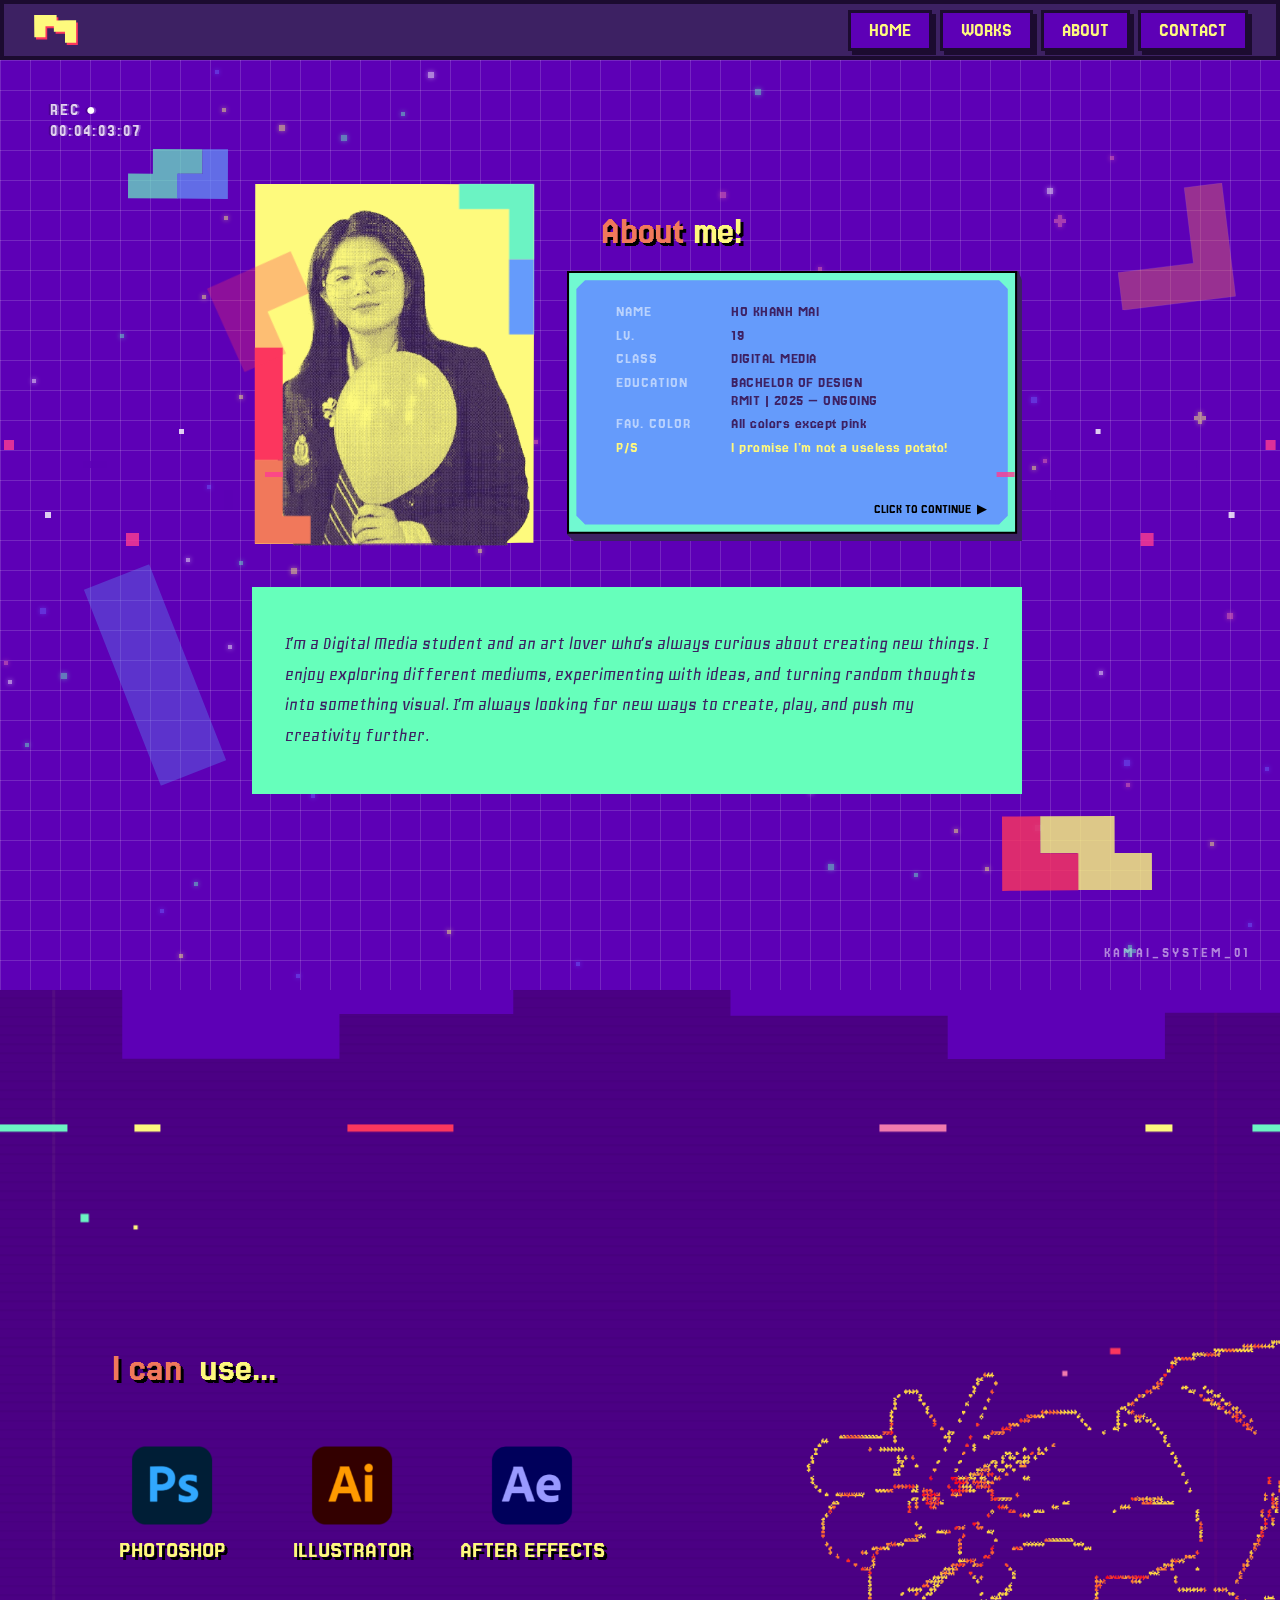
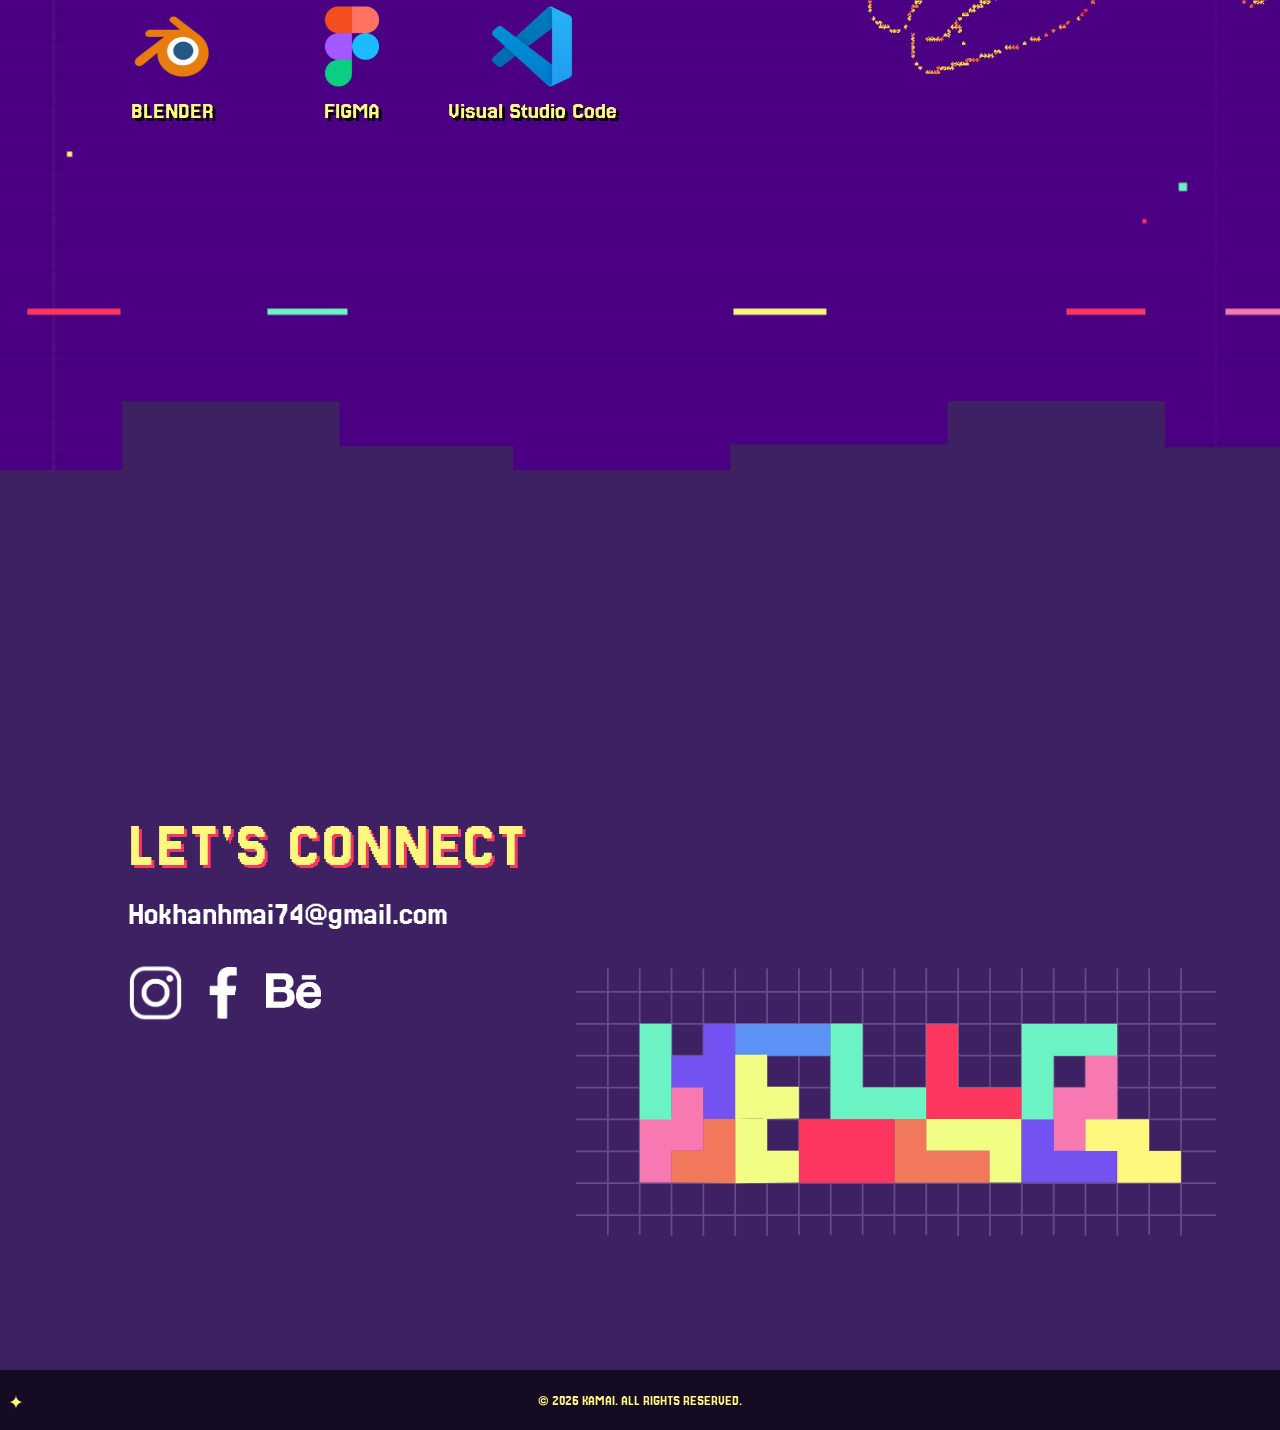
==== web/about.html @ b9c1454b "first commit" ====
<!DOCTYPE html>
<html lang="en">
<head>
    <meta charset="UTF-8">
    <meta name="viewport" content="width=device-width, initial-scale=1.0">
    <title>KAMAI's Porfolio</title>
    <link rel="stylesheet" href="styless.css">
</head>
<body>
<header>
      <link rel="preconnect" href="https://fonts.googleapis.com">
    <link rel="preconnect" href="https://fonts.gstatic.com" crossorigin>
    <link href="https://fonts.googleapis.com/css2?family=Geo:ital@0;1&family=Jersey+25&display=swap" rel="stylesheet">
<div class="">
    <nav class="nav">

        <a class="logo" href="index.html" aria-label="KAMAI home">
            <img src="img/About page/logo/logo.svg" alt="KAMAI">
        </a>

        <input type="checkbox" id="menu">

        <label for="menu" class="hamburger">
            <span></span>
            <span></span>
            <span></span>
        </label>
        <div class="nav-links">
            <a href="index.html" class="nav-item">HOME</a>
            <a href="work.html" class="nav-item">WORKS</a>
            <a href="about.html" class="nav-item">ABOUT</a>
            <a href="#contact" class="nav-item">CONTACT</a>
        </div>

    </nav>
</div>
    </header>
    <section class="section1">

    <!--DECORATION-->
    <div id="deco1"><img src="img/About page/Section 1/deco 1.svg"></div>
    <div id="deco2"><img src="img/About page/Section 1/deco 2.svg"></div>
    <div id="deco3"><img src="img/About page/Section 1/deco 3.svg"></div>
    <div id="deco4"><img src="img/About page/Section 1/deco 4.svg"></div>
    <div id="deco5"><img src="img/About page/Section 1/deco 5.svg"></div>

    <!--EFFECT BG-->
        
        <div class="vhs-bg">
        <div class="bg-grid"></div>
    <!-- random glitch -->
    <div class="vhs-glitch"></div>

    <!-- timestamp -->
    <div class="vhs-timestamp">
        REC <span>●</span>
        <br>
        00:04:03:07
    </div>

    <div class="vhs-label">
        KAMAI_SYSTEM_01
    </div>
    <div class="sparks"></div>
</div>
        <div class="avt-container">
            <div class="avatar-box">
                <img class="avt-bg"  src="img/About page/Section 1/avatar-bg.svg" alt="">
                <img class="avt" src="img/About page/Section 1/Avatar-edited-removebg-preview.png" alt="KAMAI">
                <img class="cr" src="img/About page/Section 1/avatar-cornerright.svg" alt="">
                <img class="cl" src="img/About page/Section 1/avatar-cornerleft.svg" alt="">
                <!-- CHARACTER SELECT -->
                <div class="character-ui">
                    <div class="player-id">PLAYER 01</div>
                    <div class="character-name"> KAMAI</div>
                    <div class="character-status"><span class="status-dot"></span> SELECTED</div>
                    <div class="character-stats">
                        <div class="stat"><span>Introvert</span><div class="bar"><i style="--value: 88%;"></i></div>
                    </div>
                    <div class="stat"><span>Extrovert</span>
                        <div class="bar"><i style="--value: 12%;"></i></div>
                    </div>
                </div>

            </div>

        </div>
        <!-- STATE 1 -->
            <img class="inventory inventory-1" src="img/About page/Section 1/inventory 1.svg" alt="">
            <div class="player-state">
                <div class="player-row">
                    <span>NAME</span><strong>HO KHANH MAI</strong>
                </div>
                <div class="player-row">
                    <span>LV.</span><strong>19</strong>
                </div>
                <div class="player-row">
                    <span>CLASS</span><strong>DIGITAL MEDIA</strong>
                </div>
                <div class="player-row education">
                    <span>EDUCATION</span><strong>BACHELOR OF DESIGN<br>RMIT | 2025 — ONGOING</strong>
                </div>

                <div class="player-row">
                    <span class="color">FAV. COLOR</span><strong class="color">All colors except pink</strong>
                </div>
                <div class="player-row">
                    <span class="ps">P/S</span><strong class="ps">I promise I’m not a useless potato!</strong>
                </div>
            </div>
            <div class="about-me"><span class="about">About&nbsp;</span><span class="me">me!</span></div>
            <div class="click"><span>CLICK TO CONTINUE</span><span class="arrow">▶</span></div>
        <!-- STATE 2 -->
            <div class="inventory-2">
                <div class="invent-content"> <img src="img/About page/Section 1/inventory 2.svg" alt=""> </div>
                <div class="game"> 
                    <img src="img/About page/Section 1/game.svg" alt="">
                    <div class="item-description">
                        <h3>GAME</h3>
                        <p>Where I go to escape reality.</p>
                    </div>
                </div>
                <div class="file">
                    <img src="img/About page/Section 1/file.svg" alt="">
                    <p id="music">MUSIC </p>
                    <div class="item-description">
                    <h3>MUSIC FILES</h3>
                    <p>Music? Always. A little noise keeps me going.</p>
                    </div>
                </div>
                <div class="tag">
                    <img src="img/About page/Section 1/yellowtag.svg" alt="">
                    <p id="inventory">My inventory </p>
                    <div class="item-description">
                        <h3>INVENTORY</h3>
                        <p>A few things that make me, me.</p>
                </div>
                </div>
                <div class="shuttlecock">
                    <img src="img/About page/Section 1/shuttlecock.svg"alt="">
                    <div class="item-description">
                        <h3>BADMINTON</h3>
                        <p>A game of badminton is worth more than ten doses of medicine.</p>
                    </div>
                </div>
        
            <div class="back">
                <span class="back-arrow">◀</span>
                <span>BACK</span> 
            </div>
        </div>
        
        <div class="dialog-box">
            <div class="dialog-name">
        </div>
        <div class="dialog-content">I’m a Digital Media student and an art lover who’s always curious about creating new things. I enjoy exploring different mediums, experimenting with ideas, and turning random thoughts into something visual. 
            I’m always looking for new ways to create, play, and push my creativity further.
        </div>

        </div>
        
    </section>

<section class="section2">
        <div class="top"><img src="img/About page/Section 2/top.svg"></div>
        <div class="bottom"><img src="img/About page/Section 2/bottom.svg"></div>

    <div class="list">
        <div class="i-can"><span class="i ">I can</span><span class="can">&nbsp; use...</span></div>
        <div class="software">
            <div class="icon"><img src="img/About page/logo/adobe-photoshop-seeklogo.png"></div>
            <p>PHOTOSHOP</p>
             <img class="corner corner-left" src="img/About page/Section 1/deco 1.svg">
            <img class="corner corner-right" src="img/About page/Section 1/deco 5.svg">

        </div>

        <div class="software">
            <div class="icon"><img src="img/About page/logo/adobe-illustrator-seeklogo.png"></div>
            <p>ILLUSTRATOR</p>
             <img class="corner corner-left" src="img/About page/Section 1/deco 1.svg">
            <img class="corner corner-right" src="img/About page/Section 1/deco 5.svg">
         </div>

        <div class="software">
            <div class="icon"><img src="img/About page/logo/after-effects_5968428.png"></div>
            <p>AFTER EFFECTS</p>
            <img class="corner corner-left" src="img/About page/Section 1/deco 1.svg">
            <img class="corner corner-right" src="img/About page/Section 1/deco 5.svg">
            
        </div>

        <div class="software">
            <div class="icon"><img src="img/About page/logo/blender_icon_1024x1024.png"></div>
             <p>BLENDER</p>
        <img class="corner corner-left" src="img/About page/Section 1/deco 1.svg">
         <img class="corner corner-right" src="img/About page/Section 1/deco 5.svg">
        </div>

        <div class="software">
            <div class="icon"><img src="img/About page/logo/figma-seeklogo.png"></div>
            <p>FIGMA</p>
             <img class="corner corner-left" src="img/About page/Section 1/deco 1.svg">
            <img class="corner corner-right" src="img/About page/Section 1/deco 5.svg">
        </div>

        <div class="software">
            <div class="icon"><img src="img/About page/logo/vscode.png"></div>
            <p>Visual Studio Code</p>
            <img class="corner corner-left" src="img/About page/Section 1/deco 1.svg">
            <img class="corner corner-right" src="img/About page/Section 1/deco 5.svg">
        </div>
        
    </div>
    <div class="hand"><img src="img/About page/Section 2/Comp 2.gif"></div>
</section>

<!------------------SECTION 3---------------------->

<section class="section3" id="contact">

    <div class="connect">

        <h2>LET'S CONNECT</h2>

        <a class="email" href="mailto:hokhanhmai74@gmail.com">
            Hokhanhmai74@gmail.com
        </a>

        <div class="socials">

        <a href="https://www.instagram.com/augestern_iye" target="_blank" aria-label="Instagram">
            <span>
                <img src="img/About page/logo/ig.png" alt="Instagram">
            </span>
        </a>
            <a href="https://www.facebook.com/khanhmai.ho.73932" target="_blank" aria-label="Facebook">
                <span>
                    <img src="img/About page/logo/facebook .png">
                </span>
            </a>

            <a href="#" target="_blank" aria-label="Behance">
                <span>
                    <img src="img/About page/logo/Behance.png">
                </span>
            </a>

        </div>

    </div>


    <div class="hello">
        <img src="img/About page/Section 3/Hello.svg" alt="Hello">
    </div>

</section>

<footer class="footer">

    <div class="footer-grid"></div>

    <div class="footer-inner">

        <div class="footer-top">
            <div class="footer-decoration">✦</div>
        </div>

        <div class="footer-main">
              <p class="footer-copyright">© 2026 KAMAI. ALL RIGHTS RESERVED.</p>
        </div>

        <div class="footer-bottom">
            <div class="footer-line"></div>
        </div>
        
    </div>

</footer>
<script src="script2.js"></script>
</body>
</html>
---- web/styless.css ----
@font-face {
    font-family: "Jersey 25";
    src: url("./font/Jersey_25/Jersey25-Regular.ttf") format("truetype");
}

@font-face {
    font-family: "Geo";
    src: url("./font/Geo/Geo-Regular.ttf") format("truetype");
}
*:root {
    --primary-color: #fef87e;
    --text-color: white;
    --secondary-color: #000000;
    --accent-color: #fc365e;
    --color-3: #3d2163;
    --color-4:#f07aae;
    --color-5:#f1785b;
    --color-6:#6bf3c3;
    --heading: "Jersey 25";
    --font-family: "Geo";
    --font-size: clamp(1rem, 2vw,1.5rem);
    --background-color: #5d00b6;
    --grid-color: rgba(255, 255, 255, 0.15);
}
* {
    box-sizing: border-box;
    margin: 0;
   padding: 0;
}

/*navigation bar*/
.nav {
    position: fixed;
    top: 0;
    left: 0;

    width: 100%;
    height: 60px;

    display: flex;
    align-items: center;

    padding: 8px;
    box-sizing: border-box;

    background: #3d2163;
    border: 4px solid #1c0b30;

    z-index: 100;
}
/* NAV ITEM */

.nav-item {
    position: relative;

    display: flex;
    align-items: center;
    justify-content: center;

    padding: 8px 18px;

    font-family: "Jersey 25", sans-serif;
    font-size: 1.2rem;

    color: var(--primary-color);
    text-decoration: none;

    background: #5d00b6;

    border: 3px solid #1c0b30;

    box-shadow:
        4px 4px 0 #1c0b30;

    cursor: pointer;

    transition:
        transform 0.1s steps(2),
        box-shadow 0.1s steps(2),
        background 0.1s steps(2);
}


/* HOVER */

.nav-item:hover {
    color: #5d00b6;
    background: var(--primary-color);

    transform:
        translate(-3px, -3px);

    box-shadow:
        7px 7px 0 #1c0b30;
}


/* CLICK / PRESS */

.nav-item:active {
    transform:
        translate(2px, 2px);

    box-shadow:
        2px 2px 0 #1c0b30;
}


/* ACTIVE */

.nav-item.active {
    background: var(--accent-color);
    color: white;
}

.logo {
    font-family: "Jersey 25", sans-serif;
    font-size: 1.5rem;

    margin-right: auto;
    padding-left: 18px;
}

.logo img {
    display: block;
    width: 52px;
    height: auto;
    max-height: 30px;
}


/* CHECKBOX */

#menu {
    display: none;
}


/* HAMBURGER */

.hamburger {
    display: none;

    width: 44px;
    height: 44px;

    align-items: center;
    justify-content: center;
    flex-direction: column;
    gap: 5px;

    background: #5d00b6;

    border: 3px solid #1c0b30;
    box-shadow: 4px 4px 0 #1c0b30;

    cursor: pointer;
}

.hamburger span {
    display: block;

    width: 23px;
    height: 4px;

    background: var(--primary-color);
}


/* DESKTOP MENU */

.nav-links {
    display: flex;
    align-items: center;
    gap: 8px;

    margin-right: 20px;
}
/* =================================
   VHS BACKGROUND
================================= */

.vhs-bg {
    position: absolute;
    inset: 0;
    
    z-index: 0;

    overflow: hidden;

    background: #5d00b6;

    pointer-events: none;
}
/* =================================
   GRID
================================= */

.bg-grid {
    position: absolute;
    inset: 0;

    z-index: 1;

    background-image:
        linear-gradient(
            180deg,
            var(--grid-color) 1px,
            transparent 1px
        ),
        linear-gradient(
            90deg,
            var(--grid-color) 1px,
            transparent 1px
        );
    background-size: 30px 30px;

    pointer-events: none;
}
/* =================================
   RANDOM GLITCH
================================= */

.vhs-glitch {
    position: absolute;
    inset: 0;

    pointer-events: none;
}


/* glitch block 1 */

.vhs-glitch::before {
    content: "";

    position: absolute;

    width: 180px;
    height: 5px;

    left: 10%;
    top: 28%;

    background: rgba(255,255,255,0.35);

    opacity: 0;

    animation: glitchOne 4s steps(1) infinite;
}


/* glitch block 2 */

.vhs-glitch::after {
    content: "";

    position: absolute;

    width: 120px;
    height: 4px;

    right: 12%;
    top: 67%;

    background: rgba(0,0,0,0.25);

    opacity: 0;

    animation: glitchTwo 5s steps(1) infinite;
}


@keyframes glitchOne {

    0%,
    82%,
    100% {
        opacity: 0;
        transform: translateX(0);
    }

    84% {
        opacity: 1;
        transform: translateX(-15px);
    }

    86% {
        opacity: 0.5;
        transform: translateX(12px);
    }

    88% {
        opacity: 1;
        transform: translateX(-5px);
    }

    90% {
        opacity: 0;
    }
}


@keyframes glitchTwo {

    0%,
    65%,
    100% {
        opacity: 0;
        transform: translateX(0);
    }

    67% {
        opacity: 0.8;
        transform: translateX(10px);
    }

    69% {
        opacity: 0.4;
        transform: translateX(-18px);
    }

    71% {
        opacity: 0.8;
        transform: translateX(5px);
    }

    73% {
        opacity: 0;
    }
}


/* =================================
   VHS TIMESTAMP
================================= */

.vhs-timestamp {
    position: absolute;

    top:100px;
    left: 50px;

    font-family: "Jersey 25", sans-serif;

    font-size: 16px;

    line-height: 1.3;

    letter-spacing: 2px;

    color: rgba(255,255,255,0.8);

    text-shadow:
        2px 0 rgba(255,255,255,0.25),
        -2px 0 rgba(0,0,0,0.2);

    animation: timestampGlitch 5s steps(1) infinite;
}


@keyframes timestampGlitch {

    0%,
    88%,
    100% {
        transform: translateX(0);
    }

    90% {
        transform: translateX(-3px);
    }

    92% {
        transform: translateX(3px);
    }

    94% {
        transform: translateX(-1px);
    }
}


/* =================================
   REC DOT
================================= */

.vhs-timestamp span {
    color: #ffffff;

    animation: recBlink 1s steps(2) infinite;
}


@keyframes recBlink {

    0%,
    45% {
        opacity: 1;
    }

    46%,
    100% {
        opacity: 0;
    }
}
/* =================================
   VHS LABEL
================================= */

.vhs-label {
    position: absolute;

    right: 30px;
    bottom: 30px;

    font-family: "Jersey 25", sans-serif;

    font-size: 14px;

    letter-spacing: 3px;

    color: rgba(255,255,255,0.65);

    text-transform: uppercase;

    opacity: 0.8;

    animation: labelGlitch 6s steps(1) infinite;
}


@keyframes labelGlitch {

    0%,
    90%,
    100% {
        transform: translateX(0);
        opacity: 0.8;
    }

    92% {
        transform: translateX(-3px);
        opacity: 0.5;
    }

    94% {
        transform: translateX(3px);
        opacity: 0.9;
    }

    96% {
        transform: translateX(0);
        opacity: 0.6;
    }
}

/* ==================================================
   SPARKS
================================================== */

.sparks {
    position: absolute;
    inset: 0;
    width: 100%;
    height: 100%;
    opacity: 0.5;
    pointer-events: none;

    z-index: 1;
}


/* ==================================================
   SPARK
================================================== */

.spark {
    position: absolute;

    width: 4px;
    height: 4px;

    background: currentColor;

    image-rendering: pixelated;

    animation:
        sparkBlink
        var(--duration)
        steps(2)
        infinite;

    animation-delay: var(--delay);

    box-shadow:
        0 0 5px currentColor;
}


.spark.big {
    width: 6px;
    height: 6px;
}


.spark.cross {
    width: 4px;
    height: 12px;
}


.spark.cross::after {
    content: "";

    position: absolute;

    width: 12px;
    height: 4px;

    left: -4px;
    top: 4px;

    background: currentColor;
}


@keyframes sparkBlink {

    0%,
    100% {
        opacity: 0.15;
        transform: scale(.8);
    }

    50% {
        opacity: 0.77;
        transform: scale(1);
    }

}
/* =========================
   SCREEN GLITCH
========================= */

.screen-glitch {
    position: absolute;
    inset: 0;

    z-index: 30;

    pointer-events: none;

    opacity: 0;

    background:
        linear-gradient(
            transparent 0%,
            transparent 47%,
            rgba(255, 255, 255, 0.08) 48%,
            transparent 49%
        );

    animation:
        screenGlitch
        9s
        steps(1)
        infinite;
}

@keyframes screenGlitch {

    0%,
    91%,
    100% {
        opacity: 0;
        transform: translateX(0);
    }

    92% {
        opacity: 1;
        transform: translateX(-8px);
    }

    93% {
        opacity: 0.5;
        transform: translateX(10px);
    }

    94% {
        opacity: 1;
        transform: translateX(-4px);
    }

    95% {
        opacity: 0;
    }
}
/* =========================
   DECORATION BACKGROUND
========================= */

#deco1,
#deco2,
#deco3,
#deco4,
#deco5 {
    position: absolute;
    pointer-events: none;
    z-index: 1;
}

#deco1 img,
#deco2 img,
#deco3 img,
#deco4 img,
#deco5 img {
    display: block;
    width: 100%;
    height: auto;
}


/* DECORATION 1 */
#deco1 {
    top: 15%;
    left: 10%;
    width: clamp(60px, 12vw, 100px);
    opacity: 0.7;

}


/* DECORATION 2 */
#deco2 {
    top: 25%;
    left: 16%;
    width: clamp(70px, 8vw, 110px);
    opacity: 0.3;
    transform: rotate(6deg);
}


/* DECORATION 3 */
#deco3 {
    top: 57%;
    left: 7%;
    width: clamp(70px, 14vw, 130px);
    opacity: 0.35;
    transform: rotate(-4deg);
}


/* DECORATION 4 */
#deco4 {
    top: 18%;
    right: 3%;
    width: clamp(80px, 11vw, 120px);
    opacity: 0.4;
    transform: rotate(8deg);
}


/* DECORATION 5 */
#deco5 {
    bottom: 10%;
    right: 10%;
    width: clamp(120px, 14vw, 150px);
    opacity: 0.8;
    
}
#deco1,
#deco2,
#deco3,
#deco4,
#deco5 {
    animation: pixel-flicker 6s steps(1) infinite;
}

@keyframes pixel-flicker {
    0%, 82%, 100% {
        opacity: .3;
        transform: translate(0);
    }

    84% {
        opacity: .65;
        transform: translate(5px, -1px);
    }

    85% {
        opacity: .15;
        transform: translate(-5px, 1px);
    }

    86% {
        opacity: .4;
        transform: translate(0);
    }
}

/*=====================================
SECTION 2- top & bottom
=====================================*/
.top,
.bottom {
    width: 120%;
    position: absolute;
    left: 0;
    display: block;
    will-change: transform;
}

.top {
    top: -10%;
    z-index:99;
}

.bottom {
    bottom: -10%;
    z-index: 99;
}
/*-----------------------------DESKTOP--------------------------------------*/
@media screen and (max-width: 2880px) {
    
/* =========================================================
   SECTION 1
========================================================= */

.section1 {
    width: 100%;
    height: 110vh;

    background-color: var(--background-color);

    background-image:
        linear-gradient(
            var(--grid-color) 1px,
            transparent 1px
        ),
        linear-gradient(
            90deg,
            var(--grid-color) 1px,
            transparent 1px
        );

    background-size: 30px 30px;

    font-family: "Jersey 25", sans-serif;

    display: flex;
    justify-content: center;
    align-items: center;

    overflow: hidden;

    position: relative;
}
/* ===============================
   PIXEL BURST — CLEAN VERSION
=============================== */

/* LEFT */
.section1::before {
    content: "";
    position: absolute;
    top: 50%;
    left: -5%;
    width: 32%;
    height: 260px;
    transform: translateY(-50%);
    z-index: 2;
    pointer-events: none;

    background:
        /* big blocks */
        linear-gradient(#5d00b6, #5d00b6) 8% 45% / 18px 18px,
        linear-gradient(#ff3c91, #ff3c91) 17% 30% / 10px 10px,
        linear-gradient(#ffffff, #ffffff) 27% 58% / 6px 6px,
        linear-gradient(#5d00b6, #5d00b6) 38% 38% / 24px 7px,
        linear-gradient(#ff3c91, #ff3c91) 48% 68% / 13px 13px,
        linear-gradient(#ffffff, #ffffff) 60% 25% / 5px 5px,
        linear-gradient(#5d00b6, #5d00b6) 72% 52% / 9px 20px,
        linear-gradient(#ff3c91, #ff3c91) 84% 42% / 18px 5px;

    background-repeat: no-repeat;

    opacity: .8;

    animation: pixel-left 4s steps(2, end) infinite;
}


/* RIGHT */
.section1::after {
    content: "";
    position: absolute;
    top: 50%;
    right: -5%;
    width: 32%;
    height: 260px;
    transform: translateY(-50%) scaleX(-1);
    z-index: 2;
    pointer-events: none;

    background:
        linear-gradient(#5d00b6, #5d00b6) 8% 45% / 18px 18px,
        linear-gradient(#ff3c91, #ff3c91) 17% 30% / 10px 10px,
        linear-gradient(#ffffff, #ffffff) 27% 58% / 6px 6px,
        linear-gradient(#5d00b6, #5d00b6) 38% 38% / 24px 7px,
        linear-gradient(#ff3c91, #ff3c91) 48% 68% / 13px 13px,
        linear-gradient(#ffffff, #ffffff) 60% 25% / 5px 5px,
        linear-gradient(#5d00b6, #5d00b6) 72% 52% / 9px 20px,
        linear-gradient(#ff3c91, #ff3c91) 84% 42% / 18px 5px;

    background-repeat: no-repeat;

    opacity: .8;

    animation: pixel-right 4s steps(2, end) infinite;
}


/* ===============================
   MOVEMENT
=============================== */

@keyframes pixel-left {

    0%, 100% {
        transform: translateY(-50%) translateX(0);
    }

    50% {
        transform: translateY(-50%) translateX(12px);
    }
}

@keyframes pixel-right {

    0%, 100% {
        transform: translateY(-50%) scaleX(-1) translateX(0);
    }

    50% {
        transform: translateY(-50%) scaleX(-1) translateX(12px);
    }
}

.avt-container {
    width: min(700px, 80vw);

    position: absolute;

    top: 27%;
    left: 52.5%;
    transform: translateX(-50%);

    display: flex;
    align-items: center;
    justify-content: center;

    gap: 30px;
}

.avatar-box {
    position: relative;
    z-index: 20;
    width: 50%;
    left: -5%;
    cursor: pointer;
    transform:
        translateY(-15%)
        scale(1.3);

    overflow: visible;
}

.avt-bg {
    width: 100%;

    display: block;

    position: relative;

    z-index: 1;
}

.avt {
    width: 100%;

    position: absolute;

    top: 1%;
    left: 2%;

    z-index: 2;

    transform-style: preserve-3d;

    will-change: transform;

    transition:
        transform 0.18s ease-out,
        filter 0.18s ease-out;
    
}


.avatar-box.active .avt {
    transform: scale(1.035);
    cursor: default;
    filter:
        brightness(1.05)
        saturate(1.08);

}


/* =========================================================
   CORNER DECORATIONS
========================================================= */

.cl,
.cr {
    position: absolute;

    pointer-events: none;

    z-index: 4;

    transition:
        transform 0.18s steps(3),
        filter 0.18s ease;
}
.cl {
    width: 20%;

    left: 0;
    bottom: 0;
}
.cr {
    width: 27%;

    right: 0;
    top: 0;
}

.avatar-box.active .cl {
    transform:
        translate(-3px, 3px);
}

.avatar-box.active .cr {
    transform:
        translate(3px, -3px);
}
/* =========================================================
   CHARACTER UI
========================================================= */

.character-ui {
    position: absolute;

    inset: 0;

    z-index: 20;

    pointer-events: none;

    opacity: 0;

    transition:
        opacity 0.18s ease;
}


/* =========================================================
   PLAYER ID
========================================================= */

.player-id {
    position: absolute;

    top: 7%;
    left: -19%;

    padding:
        5px
        9px;

    font-family:
        "Jersey 25",
        sans-serif;

    font-size: 0.72rem;

    letter-spacing: 0.08em;

    color: var(--background-color);

    background: var(--color-4);

    box-shadow:
        3px 3px 0 #5c92f5;

    clip-path: polygon(
        6% 0,
        94% 0,
        94% 15%,
        100% 15%,
        100% 85%,
        94% 85%,
        94% 100%,
        6% 100%,
        6% 85%,
        0 85%,
        0 15%,
        6% 15%
    );

    transform:
        translateX(-12px);

    transition:
        transform 0.2s steps(3);
}


/* =========================================================
   CHARACTER NAME
========================================================= */

.character-name {
    position: absolute;

    left: -20%;
    bottom: 13%;

    font-family:
        "Jersey 25",
        sans-serif;

    font-size:
        clamp(
            2.2rem,
            5vw,
            4rem
        );

    line-height: 0.8;

    letter-spacing: 0.06em;

    color: var(--color-4);
    
    -webkit-text-stroke: 1.5px #66ffbb;
    text-shadow:
        4px 4px 0 #7553f2;

    transform:
        translateX(-12px);

    transition:
        transform 0.22s steps(3);
}


/* =========================================================
   STATUS
========================================================= */

.character-status {
    position: absolute;

    right: -24%;
    bottom: 8%;

    display: flex;
    align-items: center;

    gap: 7px;

    padding:
        5px
        8px;

    color:
        var(--background-color);

    background:
        var(--color-4);

    font-family:
        "Jersey 25",
        sans-serif;

    font-size: 0.72rem;

    letter-spacing: 0.08em;

    white-space: nowrap;

    clip-path: polygon(
        7% 0,
        93% 0,
        93% 14%,
        100% 14%,
        100% 86%,
        93% 86%,
        93% 100%,
        7% 100%,
        7% 86%,
        0 86%,
        0 14%,
        7% 14%
    );

    transform:
        translateX(12px);

    transition:
        transform 0.22s steps(3);
}


/* =========================================================
   STATUS DOT
========================================================= */

.status-dot {
    width: 6px;
    height: 6px;

    background:
        var(--background-color);

    display: block;

    animation:
        statusBlink
        0.8s
        steps(2)
        infinite;
}


@keyframes statusBlink {

    50% {
        opacity: 0.25;
    }

}


/* =========================================================
   STATS
========================================================= */

.character-stats {
    position: absolute;

    right:5%;
    top: 17%;

    width: 31%;

    display: flex;

    flex-direction: column;

    gap: 10px;

    transform:
        translateX(12px);

    transition:
        transform 0.22s steps(3);
}


/* =========================================================
   STAT
========================================================= */

.stat {
    display: flex;

    flex-direction: column;

    gap: 3px;

    font-family:
        "Jersey 25",
        sans-serif;

    font-size: 0.6rem;

    letter-spacing: 0.06em;

    color: var(--color-4);
}


.stat-label {
    line-height: 1;
}


/* =========================================================
   STAT BAR
========================================================= */

.bar {
    width: 100%;

    height: 5px;

    background:
        #11091c;

    overflow: hidden;
}


/* Pixel segments */

.bar::after {
    content: "";

    position: absolute;
}


/* Actual value */

.bar i {
    display: block;

    width: var(--value);

    height: 100%;

    background:
        var(--color-4);

    transform:
        scaleX(0);

    transform-origin:
        left center;

    transition:
        transform 0.35s steps(8);
}


/* =========================================================
   HOVER CHARACTER SELECT
========================================================= */

.avatar-box.active .character-ui {
    opacity: 1;
}


/* UI positions */

.avatar-box.active .player-id {
    transform:
        translateX(0);
}

.avatar-box.active .character-name {
    transform:
        translateX(0);
}

.avatar-box.active .character-status {
    transform:
        translateX(0);
}

.avatar-box.active .character-stats {
    transform:
        translateX(0);
}


/* Stats animate */

.avatar-box.active .bar i {
    transform:
        scaleX(1);
}
/*---------------------STATE 1-----------------------*/
.inventory {
    width: 65%;
    height: auto;
}
/* ---------------------
   PLAYER STATE
----------------------- */
.player-state {
    position: absolute;

    top:13%;
    right: 3%;

    width: 55%;

    z-index: 10;

    font-family: var(--heading);
    color:white;
}
/* ROW */

.player-row {
    display: grid;

    grid-template-columns: 90px 1fr;

    gap:25px;

    margin-bottom: 5px;
    font-family: "Jersey 25";
    font-size: clamp(
        0.8rem,
        1.2vw,
        1.2rem
    );

    line-height: 1.2;
}


/* LABEL */

.player-row span {
    color: rgba(255,255,255,0.55);

    letter-spacing: 1px;
}


/* VALUE */

.player-row strong {
    font-weight:normal;

    color: var(--color-3);

    letter-spacing: 0.5px;
}


/* EDUCATION */

.player-row.education {
    align-items: start;
}

.player-row.education strong {
    line-height: 1.2;
}
/* P/S*/
.player-row .ps {
    color: var(--primary-color);
}
.about-me{
    position: absolute;
    top: -20%;
    right: 40%;
    z-index: 10;
    font-family:var(--heading);
    font-size: clamp(0.8rem, 3vw, 5rem);

}

.about{
    color: var(--color-5);
    filter: drop-shadow(3px 3px black);
}
.me{
    color: var(--primary-color);
    filter: drop-shadow(3px 3px black);
}

/*-------------------------STATE 2-------------------*/
.inventory-2 {
     width: 65%;
    height: auto;
    opacity: 1;
    position: absolute;
    top: 1%;
    right: 0%;
    z-index: 15;
    opacity: 0;
    visibility: hidden;
    pointer-events: none;       
}
.invent-content {
    width: 100%;

    position: relative;
}


.invent-content img {
    width: 100%;
    height: auto;

    display: block;
}


.game{
    width: 17%;
    position: absolute;
    top: 13%;
    left: 15%;
    z-index: 13;
}
.game img {
    width: 100%;
    height: auto;

    display: block;
}
.file{
     width: 17%;
    position: absolute;
    top: 15%;
    left: 35%;
    z-index: 13;
}
.file img {
    width: 100%;
    height: auto;

    display: block;
}

#music{
    font-family: var(--heading);
     position: absolute;
     color: whitesmoke;
     top: 15%;
     z-index: 14;
     left: 14%;
     font-size: clamp(0.8rem, 2vw, 1.35rem);
    white-space: nowrap;
}
.shuttlecock{
    width: 17%;
    position: absolute;
    top: 15%;
    right: 15%;
    z-index: 13;
}
.shuttlecock img {
    width: 100%;
    height: auto;

    display: block;
}

.tag{
     width: 20%;
    position: absolute;
    bottom: 19%;
    left: 15%;
    z-index: 13;
}
.tag img {
    width: 100%;
    height: auto;

    display: block;
}

/*=================================
    ITEM IN INVENTORY
=================================*/

.game,
.file,
.tag,
.shuttlecock {
    cursor: grab;
    user-select: none;
    z-index: 20;
}

.game:active,
.file:active,
.tag:active,
.shuttlecock:active {
    cursor: grabbing;
}


/* ===============================
   DESCRIPTION
================================ */

.item-description {
    position: absolute;

    left: 110%;
    top: 50%;

    width: 200px;
    padding: 12px 15px;

    transform: translateY(-50%) translateX(-10px);

    background: var(--color-3);
    color: var(--color-6);

    border: 2px solid var(--color-6);
    box-shadow: 4px 4px 0 var(--color-3);

    font-family: var(--heading);

    opacity: 0;
    visibility: hidden;
    pointer-events: none;

    z-index: 999;

    transition:
        opacity 0.15s ease,
        transform 0.15s ease;
}


/* HOVER */

.game:hover .item-description,
.file:hover .item-description,
.tag:hover .item-description,
.shuttlecock:hover .item-description {

    opacity: 1;
    visibility: visible;
    z-index: 100;
    transform: translateY(-50%) translateX(0);
}


/* TITLE */

.item-description h3 {
    margin: 0 0 5px;

    color: var(--primary-color);
    letter-spacing: 1px;
    font-family: var(--heading);
    font-size: 1.1rem;
}


/* TEXT */

.item-description p {
    margin: 0;
    font-family:var(--font-family);
    color: white;
    font-size: 0.85rem;
    line-height: 1.3;
}





#inventory{
    font-family: var(--heading);
     position: absolute;
     color: var(--accent-color);
     top: 16%;
     z-index: 14;
     left: 7%;
     font-size: clamp(0.8rem, 1vw, 1rem);
}

/*=============CLICK==========================*/

.click {
    position: absolute;

    bottom: 10%;
    right: 5%;

    z-index: 11;

    display: flex;
    align-items: center;
    gap: 6px;

    font-family: var(--heading);
    font-size: clamp(0.5rem, 1vw, 1.2rem);

    line-height: 1;
    white-space: nowrap;

    cursor: pointer;

    transition: transform 0.15s ease;
}

.click:hover {
    transform: translateX(-4px);
}

.arrow {
    display: flex;
    align-items: center;

    font-size: inherit;
    line-height: 1;

    animation: blink 0.8s steps(1) infinite;
}

@keyframes blink {
    50% {
        opacity: 0;
    }
}

.back {
    position: absolute;

    bottom: 8%;
    right: 10%;

    z-index: 20;

    display: flex;
    align-items: center;

    gap: 6px;

    font-family: var(--heading);
    font-size: clamp(0.7rem, 1.2vw, 1.2rem);

    color: var(--color-3);

    white-space: nowrap;

    cursor: pointer;

    transition:
        transform 0.15s ease,
        filter 0.15s ease;
}

.back-arrow {
    display: flex;
    align-items: center;
    font-size: inherit;
    line-height: 1;

    animation: backBlink 0.8s steps(1) infinite;
}

@keyframes backBlink {

    50% {
        opacity: 0;
    }

}

.back:hover {
    transform: translateX(-4px);

}
/* =====================================================
   STATE SWITCH
===================================================== */


/* STATE 1 → HIDE */

.section1.show-state-2 .inventory-1,
.section1.show-state-2 .click {
    opacity: 0;
    visibility: hidden;
    pointer-events: none;
}

/* STATE 2 → SHOW */

.section1.show-state-2 .inventory-2 {
    opacity: 1;
    visibility: visible;
    pointer-events: auto;
}
/*=====================================================
DIALOG
=====================================================*/
.dialog-box {
    position: absolute;
    bottom: -90%;
    left: -10%;
    width: min(770px, 95vw); /* tăng chiều ngang */
    min-height: auto;
    padding: 22px 28px;

    background: #66ffbb;

    font-family: "Jersey 25", sans-serif;

    z-index: 20;
    
}



/* TEXT */

.dialog-content {
    padding: 20px 5px;

    color: var(--color-3);

    font-family:var(--font-family);
    font-size: clamp(1rem, 1.5vw, 1.3rem);

    line-height: 1.6;
}


/*-----------section 2---------------------*/
.section2{
    position: relative;
    background-color: #4b0084;
    width: 100%;
    height: 120vh;

    overflow: hidden;


}

.section2::before,
.section2::after {
    content: "";
    position: absolute;
    inset: 0;
    pointer-events: none;
}

.section2::before {
    z-index: 2;
    opacity: 1;
    transform: translate3d(var(--section2-bg-x, 0px), var(--section2-bg-y, 0px), 0) scale(1.04);
    transition: transform 0.2s steps(3);
    background:
        linear-gradient(90deg, var(--color-6) 0 7%, transparent 7% 12%, var(--primary-color) 12% 14%, transparent 14% 28%, var(--accent-color) 28% 36%, transparent 36% 68%, var(--color-4) 68% 73%, transparent 73% 88%, var(--primary-color) 88% 90%, transparent 90% 96%, var(--color-6) 96% 100%) 0 150px / 100% 7px no-repeat,
        linear-gradient(90deg, transparent 0 4%, var(--accent-color) 4% 11%, transparent 11% 22%, var(--color-6) 22% 28%, transparent 28% 57%, var(--primary-color) 57% 64%, transparent 64% 82%, var(--accent-color) 82% 88%, transparent 88% 94%, var(--color-4) 94% 100%) 0 calc(100% - 170px) / 100% 6px no-repeat,
        linear-gradient(var(--color-6), var(--color-6)) 8% 22% / 8px 8px no-repeat,
        linear-gradient(var(--primary-color), var(--primary-color)) 12% 23% / 4px 4px no-repeat,
        linear-gradient(var(--accent-color), var(--accent-color)) 86% 34% / 10px 6px no-repeat,
        linear-gradient(var(--color-4), var(--color-4)) 82% 36% / 5px 5px no-repeat,
        linear-gradient(var(--primary-color), var(--primary-color)) 7% 70% / 5px 5px no-repeat,
        linear-gradient(var(--color-6), var(--color-6)) 91% 73% / 8px 8px no-repeat,
        linear-gradient(var(--accent-color), var(--accent-color)) 88% 76% / 4px 4px no-repeat;
    image-rendering: pixelated;
}

.section2::after {
    z-index: 1;
    opacity: 0.12;
    transform: translate3d(var(--section2-scan-x, 0px), var(--section2-scan-y, 0px), 0) scale(1.02);
    transition: transform 0.2s steps(3);
    background:
        repeating-linear-gradient(0deg, transparent 0 7px, rgba(0, 0, 0, 0.35) 8px 9px),
        linear-gradient(90deg, transparent 0 5%, rgba(254, 248, 126, 0.45) 5% 5.2%, transparent 5.2% 94%, rgba(252, 54, 94, 0.45) 94% 94.2%, transparent 94.2%);
}

@media (prefers-reduced-motion: reduce), (hover: none) {
    .section2::before,
    .section2::after {
        transform: none;
        transition: none;
    }
}


.section2 .top img,
.section2 .bottom img {
    width: 100%;
    height: auto;
    display: block;
}

.section2 .top,
.section2 .bottom,
.section2 .software,
.section2 .icon,
.section2 .hand {
    transition: translate 0.2s steps(3);
    will-change: translate;
}




.hand {
    width: clamp(280px, 45vw, 650px);
    height: auto;

    position: absolute;
    left: 58%;
    top: 20%;

    transform: translateX(-5%) scale(1.2);

    z-index: 20;
    display: block;
}
.i-can{
    position: absolute;
    top: -35%;
    left: 0%;
    z-index: 10;
    font-family:var(--heading);
    font-size: clamp(0.8rem, 3vw, 5rem);

}

.i{
    color: var(--color-5);
    filter: drop-shadow(3px 3px black);
}
.can{
    color: var(--primary-color);
    filter: drop-shadow(3px 3px black);
}
.list {
    position: absolute;

    top: 55%;
    left: 27.5%;

    transform: translate(-50%, -50%);

    display: grid;
    grid-template-columns: repeat(3, 120px);

    column-gap: 60px;
    row-gap: 45px;

    z-index: 30;
}


/* =========================
   SOFTWARE
========================= */

.software {
    position: relative;

    display: flex;
    flex-direction: column;
    align-items: center;

    gap: 12px;

    cursor: pointer;
}


/* =========================
   ICON
========================= */

.icon {
    width: 80px;
    height: 80px;

    position: relative;

    display: flex;
    align-items: center;
    justify-content: center;

    transition:
        transform 0.15s steps(2);
}

.icon img {
    width: 100%;
    height: 100%;

    object-fit: contain;
    display: block;
}


/* =========================
   PIXEL PARTICLES
========================= */

.icon::before,
.icon::after {
    content: "";

    position: absolute;

    background: var(--primary-color);

    opacity: 0;

    pointer-events: none;
}


/* big pixel */

.icon::before {
    width: 7px;
    height: 7px;

    top: 3px;
    right: -5px;
}


/* small pixel */

.icon::after {
    width: 4px;
    height: 4px;

    bottom: 5px;
    left: -6px;
}


.software p {
    margin: 0;

    font-family: var(--heading);
    font-size: var(--font-size);

    color: var(--primary-color);
    filter: drop-shadow(3px 3px black);

    text-align: center;
    white-space: nowrap;

    transition:
        transform 0.15s steps(2);
}



.software::before {
    content: "SELECTED";

    position: absolute;

    top: -18px;

    font-family: "Jersey 25", sans-serif;
    font-size: 11px;

    color: var(--primary-color);

    opacity: 0;

    transform: translateY(5px);

    transition:
        opacity 0.1s steps(1),
        transform 0.1s steps(2);

    pointer-events: none;
}



.software:hover .icon {
    transform: translateY(-8px);
}

.software:hover p {
    transform: translateY(-3px);
}

.software:hover::before {
    opacity: 1;
    transform: translateY(0);
}

.software:hover .icon::before {
    opacity: 1;

    animation: pixel-pop 0.35s steps(2);
}

.software:hover .icon::after {
    opacity: 1;

    animation: pixel-pop-small 0.3s steps(2);
}


@keyframes pixel-pop {

    0% {
        transform: translate(0, 0);
    }

    50% {
        transform: translate(5px, -6px);
    }

    100% {
        transform: translate(8px, -3px);
    }
}


@keyframes pixel-pop-small {

    0% {
        transform: translate(0, 0);
    }

    50% {
        transform: translate(-5px, 5px);
    }

    100% {
        transform: translate(-8px, 1px);
    }
}

.software::before {
    content: "";

    position: absolute;

    width: 8px;
    height: 8px;

    left: 0;
    top: 25px;

    background: var(--primary-color);

    clip-path: polygon(
        0 0,
        50% 0,
        50% 25%,
        100% 25%,
        100% 75%,
        50% 75%,
        50% 100%,
        0 100%
    );

    opacity: 0;

    transition:
        opacity 0.1s steps(1),
        transform 0.1s steps(2);
}

.software:hover::before {
    opacity: 1;
    transform: translateX(-6px);
}
.corner {
    position: absolute;

    width: 25px;
    height: auto;

    pointer-events: none;

    opacity: 0;

    transition:
        opacity 0.1s steps(1),
        transform 0.15s steps(2);
}
.corner-left {
    left: -5px;
    top: -5px;

    transform: translate(8px, 8px) rotate(90deg);
}
.corner-right {
    right: -5px;
    bottom: 45px;
    

    transform: translate(-8px, -8px) rotate(90deg);
}
.software:hover .corner {
    opacity: 1;
}

.software:hover .corner-left {
    transform: translate(0, 0);
}

.software:hover .corner-right {
    transform: translate(0, 0);
}

 /*----------- SECTION 3 ---------------------*/

.section3 {
    width: 100%;
    min-height: 100vh;

    position: relative;

    background-color: #3d2163;

    overflow: hidden;
}


/* =========================
   CONNECT
========================= */

.connect {
    position: absolute;

    left: 10%;
    top: 50%;

    transform: translateY(-50%);

    z-index: 10;

    display: flex;
    flex-direction: column;
    align-items: flex-start;
}


/* TITLE */

.connect h2 {
    margin: 0 0 25px;

    font-family: var(--heading);
    font-size: clamp(3rem, 5vw, 5rem);
    font-weight: lighter;
    line-height: 0.85;

    color: var(--primary-color);

    letter-spacing: 0.02em;
    text-transform: uppercase;

    filter: drop-shadow(3px 3px 0 var(--accent-color));
}


/* EMAIL */

.email {
    position: relative;

    margin-bottom: 35px;

    font-family: var(--heading);
    font-size: clamp(0.9rem, 5vw, 2rem);

    color: white;

    text-decoration: none;

    transition:
        color 0.2s ease,
        transform 0.2s ease;
}

.email::after {
    content: "";

    position: absolute;

    left: 0;
    bottom: -6px;

    width: 100%;
    height: 2px;

    background: var(--primary);

    transform: scaleX(0);
    transform-origin: left;

    transition: transform 0.25s ease;
}

.email:hover {
    color: var(--color-5);
    transform: translateX(4px);
}

.email:hover::after {
    transform: scaleX(1);
}


/* =========================
   SOCIAL
========================= */

.socials {
    display: flex;
    align-items: center;
    gap: 14px;
}

.socials a {
    width: 55px;
    height: 55px;

    display: flex;
    align-items: center;
    justify-content: center;

    background: var(--color-3);
    text-decoration: none;

    transition:
        transform 0.2s ease,
        background 0.2s ease,
        color 0.2s ease;
}

.socials a span {
color: var(--color-3);
}
.socials a span img {
    width: 100%;
    height: 100%;

    object-fit: contain;
    display: block;
}
.socials a:hover {
    transform: translateY(-6px);
}


/* =========================
   HELLO
========================= */

.hello {
    position: absolute;

    width: 50%;

    right: 5%;
    bottom: 0%;

    transform: translateY(-50%);

    z-index: 5;
}

.hello img {
    width: 100%;
    height: auto;
    display: block;
}

/* =========================
   FOOTER
========================= */
.footer {
    position: relative;

    width: 100%;
    height: 60px;
    display: flex;

    padding: 8px;

    background: #150b22;

    z-index: 100;
}

.footer-inner {
    width: 100%;
    height: 100%;
    position: relative;
    display: flex;
    align-items: center;
    justify-content: center;
}


/* =========================
   DECORATION
========================= */

.footer-decoration {
    position: absolute;
    top: 30%;
    font-size: 1.2rem;
    color: #fef87e;
    animation:
        footerFloat 2s steps(2) infinite;
}


@keyframes footerFloat {

    0%,
    100% {
        transform: translateY(0);
    }

    50% {
        transform: translateY(-3px);
    }

}


/* =========================
   MAIN CONTENT
========================= */

.footer-main {
    min-height: 0;
    width: 100%;

    display: flex;
    align-items: center;
    justify-content: center;
}

.footer-copyright {
    color: var(--primary-color);
    font-family: "Jersey 25", sans-serif;
    font-size: 0.9rem;
    text-align: center;
}
}

@media screen and (max-width:1024px) {
.section1 {
    width: 100%;
    height: 100vh;

    background-color: var(--background-color);

    background-image:
        linear-gradient(
            var(--grid-color) 1px,
            transparent 1px
        ),
        linear-gradient(
            90deg,
            var(--grid-color) 1px,
            transparent 1px
        );

    background-size: 30px 30px;

    font-family: "Jersey 25", sans-serif;

    display: flex;
    justify-content: center;
    align-items: center;

    overflow: hidden;

    position: relative;
}

.avt-container {
    width: min(700px, 80vw);
    position: absolute;

    display: grid;
    grid-template-columns: 1fr;
    grid-template-rows: auto auto auto;

    justify-items: center;
    align-content: center;

    
}

.avatar-box {
    position: relative;

    width: clamp(180px, 40vw,400px);
    max-width: 75vw;

    height: auto;

    z-index: 20;
    cursor: pointer;
    overflow: visible;

    transform:
        translateY(9%)
        translateX(4%)
        scale(1.1);
}
.avt-bg {
    width: 100%;
    height: auto;
    display: block;

    position: relative;
    z-index: 1;
}

.avt {
    width: 100%;
    height: auto;

    position: absolute;
    top: 1%;
    left: 2%;

    z-index: 2;

    transform-style: preserve-3d;
    will-change: transform;

    transition:
        transform 0.18s ease-out,
        filter 0.18s ease-out;
}

.avatar-box.active .avt {
    transform: scale(1.035);
    cursor: default;
    filter:
        brightness(1.05)
        saturate(1.08);

}


/* =========================================================
   CORNER DECORATIONS
========================================================= */

.cl,
.cr {
    position: absolute;

    pointer-events: none;

    z-index: 4;

    transition:
        transform 0.18s steps(3),
        filter 0.18s ease;
}


.cl {
    width: 20%;

    left: 0;
    bottom: 0;
}


.cr {
    width: 27%;

    right: 0;
    top: 0;
}


.avatar-box.active .cl {
    transform:
        translate(-3px, 3px);
}

.avatar-box.active .cr {
    transform:
        translate(3px, -3px);
}


/* =========================================================
   CHARACTER UI
========================================================= */

.character-ui {
    position: absolute;

    inset: 0;

    z-index: 20;

    pointer-events: none;

    opacity: 0;

    transition:
        opacity 0.18s ease;
}


/* =========================================================
   PLAYER ID
========================================================= */

.player-id {
    position: absolute;

    top: 7%;
    left: -19%;

    padding:
        5px
        9px;

    font-family:
        "Jersey 25",
        sans-serif;

    font-size: 1rem;

    letter-spacing: 0.08em;

    color: var(--background-color);

    background: var(--color-4);

    box-shadow:
        3px 3px 0 #5c92f5;

    clip-path: polygon(
        6% 0,
        94% 0,
        94% 15%,
        100% 15%,
        100% 85%,
        94% 85%,
        94% 100%,
        6% 100%,
        6% 85%,
        0 85%,
        0 15%,
        6% 15%
    );

    transform:
        translateX(-12px);

    transition:
        transform 0.2s steps(3);
}


/* =========================================================
   CHARACTER NAME
========================================================= */

.character-name {
    position: absolute;

    left: -20%;
    bottom: 13%;

    font-family:
        "Jersey 25",
        sans-serif;

    font-size:
        clamp(
            2.2rem,
            10vw,
            4rem
        );

    line-height: 0.8;

    letter-spacing: 0.06em;

    color: var(--color-4);
    
    -webkit-text-stroke: 1.5px #66ffbb;
    text-shadow:
        4px 4px 0 #7553f2;

    transform:
        translateX(-12px);

    transition:
        transform 0.22s steps(3);
}


/* =========================================================
   STATUS
========================================================= */

.character-status {
    position: absolute;

    right: -20%;
    bottom: 8%;

    display: flex;
    align-items: center;

    gap: 7px;

    padding:
        5px
        8px;

    color:
        var(--background-color);

    background:
        var(--color-4);

    font-family:
        "Jersey 25",
        sans-serif;

    font-size:1rem;

    letter-spacing: 0.08em;

    white-space: nowrap;

    clip-path: polygon(
        7% 0,
        93% 0,
        93% 14%,
        100% 14%,
        100% 86%,
        93% 86%,
        93% 100%,
        7% 100%,
        7% 86%,
        0 86%,
        0 14%,
        7% 14%
    );

    transform:
        translateX(12px);

    transition:
        transform 0.22s steps(3);
}


/* =========================================================
   STATUS DOT
========================================================= */

.status-dot {
    width: 6px;
    height: 6px;

    background:
        var(--background-color);

    display: block;

    animation:
        statusBlink
        0.8s
        steps(2)
        infinite;
}


@keyframes statusBlink {

    50% {
        opacity: 0.25;
    }

}


/* =========================================================
   STATS
========================================================= */

.character-stats {
    position: absolute;

    right:5%;
    top: 17%;

    width: 31%;

    display: flex;

    flex-direction: column;

    gap: 10px;

    transform:
        translateX(12px);

    transition:
        transform 0.22s steps(3);
}


/* =========================================================
   STAT
========================================================= */

.stat {
    display: flex;

    flex-direction: column;

    gap: 3px;

    font-family:
        "Jersey 25",
        sans-serif;

    font-size: 0.9rem;

    letter-spacing: 0.06em;

    color: var(--color-4);
}


.stat-label {
    line-height: 1;
}


/* =========================================================
   STAT BAR
========================================================= */

.bar {
    width: 100%;

    height: 5px;

    background:
        #11091c;

    overflow: hidden;
}


/* Pixel segments */

.bar::after {
    content: "";

    position: absolute;
}


/* Actual value */

.bar i {
    display: block;

    width: var(--value);

    height: 100%;

    background:
        var(--color-4);

    transform:
        scaleX(0);

    transform-origin:
        left center;

    transition:
        transform 0.35s steps(8);
}


/* =========================================================
   HOVER CHARACTER SELECT
========================================================= */

.avatar-box.active .character-ui {
    opacity: 1;
}


/* UI positions */

.avatar-box.active .player-id {
    transform:
        translateX(0);
}

.avatar-box.active .character-name {
    transform:
        translateX(0);
}

.avatar-box.active .character-status {
    transform:
        translateX(0);
}

.avatar-box.active .character-stats {
    transform:
        translateX(0);
}


/* Stats animate */

.avatar-box.active .bar i {
    transform:
        scaleX(1);
}
/*---------------------STATE 1-----------------------*/
.inventory {
    width: clamp(200px,45vw,655px);
    max-width: 70vw;

    position: absolute;

    top: -35%;
    left: 47%;

    transform:
        translateX(-50%)
        scaleY(0.55);

    z-index: 20;
}
/* ---------------------
   PLAYER STATE
----------------------- */

.player-state {
    position: absolute;

    top:-21%;
    left: clamp(22%,20%,25%);

    width: 70%;

    z-index: 30;

    font-family: var(--heading);
    color:white;
}

/* ROW */

.player-row {
    display: grid;

    grid-template-columns: 90px 1fr;

    gap:clamp(16px, 12vw,50px);

    margin-bottom: 5px;
    font-family: "Jersey 25";
    font-size: clamp(
        0.8rem,
        2vw,
        3rem
    );

    line-height: 0.9;
}
/* LABEL */

.player-row span {
    color: rgba(255,255,255,0.55);

    letter-spacing: 1px;
}
/* VALUE */

.player-row strong {
    font-weight:normal;

    color: var(--color-3);

    letter-spacing: 0.5px;
}
/* EDUCATION */

.player-row.education {
    align-items: start;
}

.player-row.education strong {
    line-height: 1.2;
}
/* P/S*/
.color{
    display: none;
}
.player-row .ps {
    color: var(--primary-color);
    display: none;
}

.about-me{
    position: absolute;
    top:clamp(-10%,-5%,0%);
    left: -50%;
    z-index: 22;
    transform: rotate(270deg);
    font-family:var(--heading);
    font-size: clamp(2rem, 7vw, 5rem);

}

.about{
    color: var(--color-5);
    filter: drop-shadow(3px 3px black);
}
.me{
    color: var(--primary-color);
    filter: drop-shadow(3px 3px black);
}
/*-------------------------STATE 2-------------------*/
.inventory-2 {
display: none;
}

#inventory{
    font-family: var(--heading);
     position: absolute;
     color: var(--accent-color);
     top: 16%;
     z-index: 14;
     left: 7%;
     font-size: clamp(0.8rem, 1vw, 1rem);
}

/*=============CLICK==========================*/

.click {
        pointer-events: none;
        user-select: none;
        display: none;
}

/*=====================================================
DIALOG
=====================================================*/
.dialog-box {
    width: clamp(300px, 45vw, 500px);
    max-width: 100vw;

    min-height: auto;

    padding: clamp(10px, 2vw, 22px)
             clamp(14px, 2.5vw, 28px);

    position: absolute;

    bottom: -45%;
    left: 47%;

    transform: translateX(-50%);

    background: #66ffbb;
    font-family: "Jersey 25", sans-serif;
    z-index: 20;
}


/* TEXT */

.dialog-content {
    padding: 20px 5px;

    color: var(--color-3);

    font-family:var(--font-family);
    font-size: clamp(1rem, 1.5vw, 1.35rem);

    line-height: 1.6;

    overflow-wrap: break-word;
    word-wrap: break-word;
    white-space: normal;
}


/*-----------section 2---------------------*/

.content2 {
    position: relative;
    z-index: 10;

    width: min(1200px, 90vw);
    height: auto;

    margin: 0 auto;

    display: flex;
    flex-direction: row;
    align-items: center;
    justify-content: center;

    gap: clamp(30px, 6vw, 100px);
}

.section2 {
    height: 100vh;
    display: flex;
    flex-direction: column;
    justify-content: center;
    align-items: center;
    margin: 0;
    padding:0;
}

.hand {
    position: relative;

    width: clamp(220px, 45vw, 520px);
    height: auto;

    right: auto;
    bottom: 50%;
    left: auto;

    transform: translateY(-150px) scale(1.25);

    order: 2;
    z-index: 5;
}

.i-can {
    position: absolute;

    top: clamp(-80px, -8vw, -30px);

    left: 50%;
    transform: translateX(-50%);

    z-index: 10;

    font-family: var(--heading);
    font-size: clamp(2rem, 5vw, 4rem);

    line-height: 1;
    white-space: nowrap;
}

.i{
    color: var(--color-5);
    filter: drop-shadow(3px 3px black);
}
.can{
    color: var(--primary-color);
    filter: drop-shadow(3px 3px black);
}
.list {
    position: relative;
    top: 177px;
    left: auto;
    transform: none;
    width: min(400px, 55vw);

    display: grid;
    grid-template-columns: repeat(3, minmax(70px, 1fr));
    margin: 20px;
    gap: clamp(25px, 3vw, 45px)
         clamp(20px, 2vw, 50px);

    order: 1;
    z-index: 10;
}



/* =========================
   SOFTWARE
========================= */

.software {
    position: relative;

    display: flex;
    flex-direction: column;
    align-items: center;

    gap: clamp(5px, 1vw, 12px);

    cursor: pointer;

    width: 100%;
}

/* =========================
   ICON
========================= */

.software {
    position: relative;

    display: flex;
    flex-direction: column;
    align-items: center;

    gap: clamp(5px, 1vw, 12px);

    cursor: pointer;

    width: 100%;
}

.icon {
    width: clamp(55px, 7vw, 100px);
    height: clamp(55px, 7vw, 100px);

    position: relative;

    display: flex;
    align-items: center;
    justify-content: center;

    z-index: 10;

    transition:
        transform 0.15s steps(2);
}

.icon img {
    width: 100%;
    height: 100%;

    object-fit: contain;
    display: block;
}
/* =========================
   PIXEL PARTICLES
========================= */

.icon::before,
.icon::after {
    content: "";

    position: absolute;

    background: var(--primary-color);

    opacity: 0;

    pointer-events: none;
}


/* big pixel */

.icon::before {
    width: 7px;
    height: 7px;

    top: 3px;
    right: -5px;
}


/* small pixel */

.icon::after {
    width: 4px;
    height: 4px;

    bottom: 5px;
    left: -6px;
}


.software p {
    margin: 0;

    font-family: var(--heading);
    font-size: var(--font-size);

    color: var(--primary-color);
    filter: drop-shadow(3px 3px black);

    text-align: center;
    white-space: nowrap;

    transition:
        transform 0.15s steps(2);
}



.software::before {
    content: "SELECTED";

    position: absolute;

    top: -18px;

    font-family: "Jersey 25", sans-serif;
    font-size: 11px;

    color: var(--primary-color);

    opacity: 0;

    transform: translateY(5px);

    transition:
        opacity 0.1s steps(1),
        transform 0.1s steps(2);

    pointer-events: none;
}

.software:hover .icon {
    transform: translateY(-8px);
}

.software:hover p {
    transform: translateY(-3px);
}

.software:hover::before {
    opacity: 1;
    transform: translateY(0);
}

.software:hover .icon::before {
    opacity: 1;

    animation: pixel-pop 0.35s steps(2);
}

.software:hover .icon::after {
    opacity: 1;

    animation: pixel-pop-small 0.3s steps(2);
}


@keyframes pixel-pop {

    0% {
        transform: translate(0, 0);
    }

    50% {
        transform: translate(5px, -6px);
    }

    100% {
        transform: translate(8px, -3px);
    }
}


@keyframes pixel-pop-small {

    0% {
        transform: translate(0, 0);
    }

    50% {
        transform: translate(-5px, 5px);
    }

    100% {
        transform: translate(-8px, 1px);
    }
}

.software::before {
    content: "";

    position: absolute;

    width: 8px;
    height: 8px;

    left: 0;
    top: 25px;

    background: var(--primary-color);

    clip-path: polygon(
        0 0,
        50% 0,
        50% 25%,
        100% 25%,
        100% 75%,
        50% 75%,
        50% 100%,
        0 100%
    );

    opacity: 0;

    transition:
        opacity 0.1s steps(1),
        transform 0.1s steps(2);
}

.software:hover::before {
    opacity: 1;
    transform: translateX(-6px);
}
.corner {
    position: absolute;

    width: 25px;
    height: auto;

    pointer-events: none;

    opacity: 0;

    transition:
        opacity 0.1s steps(1),
        transform 0.15s steps(2);
}
.corner-left {
    left: -5px;
    top: -5px;

    transform: translate(8px, 8px) rotate(90deg);
}
.corner-right {
    right: -5px;
    bottom: 45px;
    

    transform: translate(-8px, -8px) rotate(90deg);
}
.software:hover .corner {
    opacity: 1;
}

.software:hover .corner-left {
    transform: translate(0, 0);
}

.software:hover .corner-right {
    transform: translate(0, 0);
}


/*-----------section 3---------------------*/
    .section3 {
        min-height: 100vh;
    }

    .connect {
        bottom: 0%;
        padding: 10px;
    }

    .connect h2 {
        font-size: clamp(2.8rem, 10vw, 6rem);
    }
    .email {
    position: relative;

    margin-bottom: 35px;

    font-family: var(--heading);
    font-size: clamp(0.9rem, 5vw, 3rem);

    color: white;

    text-decoration: none;

    transition:
        color 0.2s ease,
        transform 0.2s ease;
}
    .hello {
        width: 100%;
        right: 0;
        bottom:-5%;
    }



/* =========================
   FOOTER
========================= */
.footer {
    position: relative;

    width: 100%;
    height: 80px;
    display: flex;

    padding: 8px;

    background: #150b22;

    z-index: 100;
}


/* =========================
   DECORATION
========================= */

.footer-decoration {
    position: absolute;
    top: 30%;
    font-size: 1.2rem;
    color: #fef87e;
    animation:
        footerFloat 2s steps(2) infinite;
}


@keyframes footerFloat {

    0%,
    100% {
        transform: translateY(0);
    }

    50% {
        transform: translateY(-3px);
    }

}


/* =========================
   MAIN CONTENT
========================= */

.footer-main {
    min-height: 0;

    display: flex;
    align-items: center;
    justify-content: center;
}  
}

@media screen and (max-width: 480px) {


/*-------------NAVIGATION BARRRRR-----------*/

    .nav {
        height: 60px;
        padding: 8px;
        box-sizing: border-box;

        z-index: 1000;
    }

    .logo {
        margin-right: auto;
        position: relative;
        z-index: 1002;
    }


    /* =====================
       HAMBURGER
    ===================== */

    .hamburger {
        position: relative;
        z-index: 1002;

        display: flex;

        width: 45px;
        height: 42px;

        flex-direction: column;
        justify-content: center;
        align-items: center;

        gap: 5px;

        background: #5d00b6;

        border: 3px solid #1c0b30;

        box-shadow: 4px 4px 0 #1c0b30;

        cursor: pointer;
    }

    .hamburger span {
        width: 23px;
        height: 4px;

        background: var(--primary-color);

        transition:
            transform 0.25s ease,
            opacity 0.2s ease;
    }


    /* =====================
       MENU
    ===================== */

    .nav-links {

        position: fixed;

        top: 0;
        left: 0;

        width: 100vw;
        height: 100vh;

        box-sizing: border-box;

        display: flex;
        flex-direction: column;

        justify-content: center;
        align-items: center;

        gap: 15px;

        padding: 80px 25px 30px;

        background: #3d2163;

        border: 4px solid #1c0b30;

        z-index: 1001;


        /* đóng */
        opacity: 0;
        visibility: hidden;

        transform: translateY(-20px);

        transition:
            opacity 0.3s ease,
            transform 0.35s ease,
            visibility 0.35s ease;
    }


    /* =====================
       MENU OPEN
    ===================== */

    #menu:checked ~ .nav-links {

        opacity: 1;
        visibility: visible;

        transform: translateY(0);
    }
    /* =====================
       MENU ITEM
    ===================== */

    .nav-links .nav-item {

        width: min(80%, 350px);
        height: 60px;

        display: flex;

        align-items: center;
        justify-content: center;

        box-sizing: border-box;

        font-family: "Jersey 25", sans-serif;
        font-size: 1.5rem;

        color: var(--primary-color);

        background: #5d00b6;

        border: 3px solid #1c0b30;

        box-shadow: 5px 5px 0 #1c0b30;

        text-decoration: none;

        transform: translateY(15px);

        opacity: 0;

        transition:
            opacity 0.25s ease,
            transform 0.3s ease;
    }

    /* item hiện ra */

    #menu:checked ~ .nav-links .nav-item {

        opacity: 1;

        transform: translateY(0);
    }


    /* delay  item */

    #menu:checked ~ .nav-links .nav-item:nth-child(1) {
        transition-delay: 0.05s;
    }

    #menu:checked ~ .nav-links .nav-item:nth-child(2) {
        transition-delay: 0.1s;
    }

    #menu:checked ~ .nav-links .nav-item:nth-child(3) {
        transition-delay: 0.15s;
    }


    /* =====================
       HAMBURGER → X
    ===================== */

    #menu:checked + .hamburger span:nth-child(1) {
        transform:
            translateY(9px)
            rotate(45deg);
    }

    #menu:checked + .hamburger span:nth-child(2) {
        opacity: 0;
    }

    #menu:checked + .hamburger span:nth-child(3) {
        transform:
            translateY(-9px)
            rotate(-45deg);
    }

    .section1 {
    width: 100%;
    height: 105vh;

    background-color: var(--background-color);

    background-image:
        linear-gradient(
            var(--grid-color) 1px,
            transparent 1px
        ),
        linear-gradient(
            90deg,
            var(--grid-color) 1px,
            transparent 1px
        );

    background-size: 30px 30px;

    font-family: "Jersey 25", sans-serif;

    display: flex;
    justify-content: center;
    align-items: center;

    overflow: hidden;

    position: relative;
}

.avt-container {
    width: min(700px, 80vw);

    position: absolute;
    
    display: grid;
    grid-template-columns: 1fr;
    grid-template-rows: auto auto auto;

    justify-items: center;
    align-content: center;

    
}

.avatar-box {
    position: relative;

    width: clamp(180px, 50vw,400px);
    max-width: 75vw;

    height: auto;

    z-index: 20;
    cursor: pointer;
    overflow: visible;

    transform:
        translateY(15%)
        translateX(4%)
        scale(1.1);
}
.avt-bg {
    width: 100%;

    display: block;

    position: relative;

    z-index: 1;
}

.avt {
    width: 100%;

    position: absolute;

    top: 1%;
    left: 2%;

    z-index: 2;

    transform-style: preserve-3d;

    will-change: transform;

    transition:
        transform 0.18s ease-out,
        filter 0.18s ease-out;
    
}


.avatar-box.active .avt {
    transform: scale(1.035);
    cursor: default;
    filter:
        brightness(1.05)
        saturate(1.08);

}


/* =========================================================
   CORNER DECORATIONS
========================================================= */

.cl,
.cr {
    position: absolute;

    pointer-events: none;

    z-index: 4;

    transition:
        transform 0.18s steps(3),
        filter 0.18s ease;
}


.cl {
    width: 20%;

    left: 0;
    bottom: 0;
}


.cr {
    width: 27%;

    right: 0;
    top: 0;
}


.avatar-box.active .cl {
    transform:
        translate(-3px, 3px);
}

.avatar-box.active .cr {
    transform:
        translate(3px, -3px);
}


/* =========================================================
   CHARACTER UI
========================================================= */

.character-ui {
    position: absolute;

    inset: 0;

    z-index: 20;

    pointer-events: none;

    opacity: 0;

    transition:
        opacity 0.18s ease;
}


/* =========================================================
   PLAYER ID
========================================================= */

.player-id {
    position: absolute;

    top: 7%;
    left: -19%;

    padding:
        5px
        9px;

    font-family:
        "Jersey 25",
        sans-serif;

    font-size: 0.8rem;

    letter-spacing: 0.08em;

    color: var(--background-color);

    background: var(--color-4);

    box-shadow:
        3px 3px 0 #5c92f5;

    clip-path: polygon(
        6% 0,
        94% 0,
        94% 15%,
        100% 15%,
        100% 85%,
        94% 85%,
        94% 100%,
        6% 100%,
        6% 85%,
        0 85%,
        0 15%,
        6% 15%
    );

    transform:
        translateX(-12px);

    transition:
        transform 0.2s steps(3);
}


/* =========================================================
   CHARACTER NAME
========================================================= */

.character-name {
    position: absolute;

    left: -20%;
    bottom: 13%;

    font-family:
        "Jersey 25",
        sans-serif;

    font-size:
        clamp(
            1.2rem,
            10vw,
            4rem
        );

    line-height: 0.8;

    letter-spacing: 0.06em;

    color: var(--color-4);
    
    -webkit-text-stroke: 1.5px #66ffbb;
    text-shadow:
        4px 4px 0 #7553f2;

    transform:
        translateX(-12px);

    transition:
        transform 0.22s steps(3);
}


/* =========================================================
   STATUS
========================================================= */

.character-status {
    position: absolute;

    right: -20%;
    bottom: 8%;

    display: flex;
    align-items: center;

    gap: 7px;

    padding:
        5px
        8px;

    color:
        var(--background-color);

    background:
        var(--color-4);

    font-family:
        "Jersey 25",
        sans-serif;

    font-size:0.8rem;

    letter-spacing: 0.08em;

    white-space: nowrap;

    clip-path: polygon(
        7% 0,
        93% 0,
        93% 14%,
        100% 14%,
        100% 86%,
        93% 86%,
        93% 100%,
        7% 100%,
        7% 86%,
        0 86%,
        0 14%,
        7% 14%
    );

    transform:
        translateX(12px);

    transition:
        transform 0.22s steps(3);
}


/* =========================================================
   STATUS DOT
========================================================= */

.status-dot {
    width: 6px;
    height: 6px;

    background:
        var(--background-color);

    display: block;

    animation:
        statusBlink
        0.8s
        steps(2)
        infinite;
}


@keyframes statusBlink {

    50% {
        opacity: 0.25;
    }

}


/* =========================================================
   STATS
========================================================= */

.character-stats {
    position: absolute;

    right:5%;
    top: 17%;

    width: 31%;

    display: flex;

    flex-direction: column;

    gap: 10px;

    transform:
        translateX(12px);

    transition:
        transform 0.22s steps(3);
}


/* =========================================================
   STAT
========================================================= */

.stat {
    display: flex;

    flex-direction: column;

    gap: 3px;

    font-family:
        "Jersey 25",
        sans-serif;

    font-size: 0.8rem;

    letter-spacing: 0.06em;

    color: var(--color-4);
}


.stat-label {
    line-height: 1;
}


/* =========================================================
   STAT BAR
========================================================= */

.bar {
    width: 100%;

    height: 5px;

    background:
        #11091c;

    overflow: hidden;
}


/* Pixel segments */

.bar::after {
    content: "";

    position: absolute;
}


/* Actual value */

.bar i {
    display: block;

    width: var(--value);

    height: 100%;

    background:
        var(--color-4);

    transform:
        scaleX(0);

    transform-origin:
        left center;

    transition:
        transform 0.35s steps(8);
}


/* =========================================================
   HOVER CHARACTER SELECT
========================================================= */

.avatar-box.active .character-ui {
    opacity: 1;
}


/* UI positions */

.avatar-box.active .player-id {
    transform:
        translateX(0);
}

.avatar-box.active .character-name {
    transform:
        translateX(0);
}

.avatar-box.active .character-status {
    transform:
        translateX(0);
}

.avatar-box.active .character-stats {
    transform:
        translateX(0);
}


/* Stats animate */

.avatar-box.active .bar i {
    transform:
        scaleX(1);
}
/*---------------------STATE 1-----------------------*/
.inventory {
    width: clamp(200px,56vw,650px);
    max-width: 80vw;

    position: absolute;

    top: -35%;
    left: 47%;

    transform:
        translateX(-50%)
        scaleY(0.55);

    z-index: 20;
}

.player-state {
    position: absolute;

    top:-22%;
    left: 17%;

    width: 70%;

    z-index: 30;

    font-family: var(--heading);
    color:white;
}

/* ROW */

.player-row {
    display: grid;

    grid-template-columns: 90px 1fr;

    gap:10px;

    margin-bottom: 5px;
    font-family: "Jersey 25";
    font-size: clamp(
        0.7rem,
        1.1vw,
        1.2rem
    );

    line-height: 0.55;
}
/* LABEL */

.player-row span {
    color: rgba(255,255,255,0.55);

    letter-spacing: 1px;
}
/* VALUE */

.player-row strong {
    font-weight:normal;

    color: var(--color-3);

    letter-spacing: 0.5px;
}
/* EDUCATION */

.player-row.education {
    align-items: start;
}

.player-row.education strong {
    line-height: 1.2;
}
.color{
    display: none;
}
/* P/S*/
.player-row .ps {
    color: var(--primary-color);
    display: none;
}

.about-me{
    position: absolute;
    top:0%;
    left: -50%;
    z-index: 22;
    transform: rotate(270deg);
    font-family:var(--heading);
    font-size: clamp(2rem, 3vw, 3rem);

}

.about{
    color: var(--color-5);
    filter: drop-shadow(3px 3px black);
}
.me{
    color: var(--primary-color);
    filter: drop-shadow(3px 3px black);
}
/*-------------------------STATE 2-------------------*/
.inventory-2 {
display: none;
}

#inventory{
    font-family: var(--heading);
     position: absolute;
     color: var(--accent-color);
     top: 16%;
     z-index: 14;
     left: 7%;
     font-size: clamp(0.8rem, 1vw, 1rem);
}

/*=============CLICK==========================*/

.click {
        pointer-events: none;
        user-select: none;
        display: none;
}

/*=====================================================
DIALOG
=====================================================*/
.dialog-box {
    width: clamp(100px, 55vw, 350px);
    max-width: 100vw;

    min-height: auto;

    padding: clamp(10px, 2vw, 22px)
             clamp(14px, 2.5vw, 28px);

    position: absolute;

    bottom: -70%;
    left: 47%;

    transform: translateX(-50%);

    background: #66ffbb;
    font-family: "Jersey 25", sans-serif;
    z-index: 20;
}


/* TEXT */

.dialog-content {
    padding: 20px 5px;

    color: var(--color-3);

    font-family:var(--font-family);
    font-size: 0.875rem;

    line-height: 1.25;


    overflow-wrap: break-word;
    word-wrap: break-word;
    white-space: normal;
}


/*-----------section 2---------------------*/

.content2 {
    position: relative;
    z-index: 10;

    width: min(50vw, 1200px);
    height: auto;

    margin: auto;

    display: flex;
    flex-direction: row;
    align-items: center;
    justify-content: center;
    gap: 8vw;
}
.section2 {
    height: 100vh;
    display: flex;
    flex-direction: column;
    justify-content: center;
    align-items: center;
    margin: 0;
    padding:0;
}

/*=====================================
SECTION 2- top & bottom
=====================================*/
.top,
.bottom {
    width: 120%;
    position: absolute;
    left: 0;
    display: block;
    will-change: transform;
}

.top {
    top: -10%;
    z-index: 5;
}

.bottom {
    bottom: -10%;
    z-index: 3;
}

.hand {
    position: relative;

    width: clamp(20px, 1vw, 200px);
    height: auto;

    right:50%;
    bottom: auto;
    left: auto;

    transform: scale(clamp(0.75, 0.8,1)) translateY(-200px);

    order: 2;
    z-index: 5;
}


.i-can {
    position: absolute;
    top: clamp(-30%,-40%,-50%);
    left: 50%;
    transform: translateX(-50%) ;

    z-index: 10;
    font-family: var(--heading);
    font-size: clamp(2rem, 3vw,4rem);
    white-space: nowrap;
}

.i{
    color: var(--color-5);
    filter: drop-shadow(3px 3px black);
}
.can{
    color: var(--primary-color);
    filter: drop-shadow(3px 3px black);
}
.list {
    position: relative;
    top: 177px;
    left: auto;
    transform: none;
    width: fit-content;
    display: grid;
    grid-template-columns: repeat(3, 100px);
    gap: 25px 20px;
    justify-content: center;
    align-items: center;
    order: 1;
    z-index: 10;
}


.i-can {
    grid-column: 1 / -1;
    justify-self: center;
    text-align: center;
}


/* =========================
   SOFTWARE
========================= */

.software {
    position: relative;

    display: flex;
    flex-direction: column;
    align-items: center;

    gap: 12px;

    cursor: pointer;
}


/* =========================
   ICON
========================= */

.icon {
    width: clamp(55px, 8vw, 250px);
    height: clamp(55px, 8vw, 250px);

    position: relative;

    display: flex;
    align-items: center;
    justify-content: center;

    z-index: 10;

    transition:
        transform 0.15s steps(2);
}


.icon img {
    width: 100%;
    height: 100%;

    object-fit: contain;
    display: block;
}


/* =========================
   PIXEL PARTICLES
========================= */

.icon::before,
.icon::after {
    content: "";

    position: absolute;

    background: var(--primary-color);

    opacity: 0;

    pointer-events: none;
}


/* big pixel */

.icon::before {
    width: 7px;
    height: 7px;

    top: 3px;
    right: -5px;
}


/* small pixel */

.icon::after {
    width: 4px;
    height: 4px;

    bottom: 5px;
    left: -6px;
}


.software p {
    margin: 0;

    font-family: var(--heading);
    font-size: var(--font-size);

    color: var(--primary-color);
    filter: drop-shadow(3px 3px black);

    text-align: center;
    white-space: nowrap;

    transition:
        transform 0.15s steps(2);
}



.software::before {
    content: "SELECTED";

    position: absolute;

    top: -18px;

    font-family: "Jersey 25", sans-serif;
    font-size: 11px;

    color: var(--primary-color);

    opacity: 0;

    transform: translateY(5px);

    transition:
        opacity 0.1s steps(1),
        transform 0.1s steps(2);

    pointer-events: none;
}

.software:hover .icon {
    transform: translateY(-8px);
}

.software:hover p {
    transform: translateY(-3px);
}

.software:hover::before {
    opacity: 1;
    transform: translateY(0);
}

.software:hover .icon::before {
    opacity: 1;

    animation: pixel-pop 0.35s steps(2);
}

.software:hover .icon::after {
    opacity: 1;

    animation: pixel-pop-small 0.3s steps(2);
}


@keyframes pixel-pop {

    0% {
        transform: translate(0, 0);
    }

    50% {
        transform: translate(5px, -6px);
    }

    100% {
        transform: translate(8px, -3px);
    }
}


@keyframes pixel-pop-small {

    0% {
        transform: translate(0, 0);
    }

    50% {
        transform: translate(-5px, 5px);
    }

    100% {
        transform: translate(-8px, 1px);
    }
}

.software::before {
    content: "";

    position: absolute;

    width: 8px;
    height: 8px;

    left: 0;
    top: 25px;

    background: var(--primary-color);

    clip-path: polygon(
        0 0,
        50% 0,
        50% 25%,
        100% 25%,
        100% 75%,
        50% 75%,
        50% 100%,
        0 100%
    );

    opacity: 0;

    transition:
        opacity 0.1s steps(1),
        transform 0.1s steps(2);
}

.software:hover::before {
    opacity: 1;
    transform: translateX(-6px);
}
.corner {
    position: absolute;

    width: 25px;
    height: auto;

    pointer-events: none;

    opacity: 0;

    transition:
        opacity 0.1s steps(1),
        transform 0.15s steps(2);
}
.corner-left {
    left: -5px;
    top: -5px;

    transform: translate(8px, 8px) rotate(90deg);
}
.corner-right {
    right: -5px;
    bottom: 45px;
    

    transform: translate(-8px, -8px) rotate(90deg);
}
.software:hover .corner {
    opacity: 1;
}

.software:hover .corner-left {
    transform: translate(0, 0);
}

.software:hover .corner-right {
    transform: translate(0, 0);
}
/*-----------section 3---------------------*/
 .section3 {
        padding: 70px 6% 0;
    }


    .connect h2 {
        font-size: clamp(2.7rem, 14vw, 4rem);
    }


    .email {
        font-size: 0.8rem;
    }


    .socials a {
        width: 42px;
        height: 42px;
    }


    .socials a span {
        font-size: 0.7rem;
    }


    .hello {
        width: 125%;
        left: -12.5%;
        margin-top: 35px;
    }

}
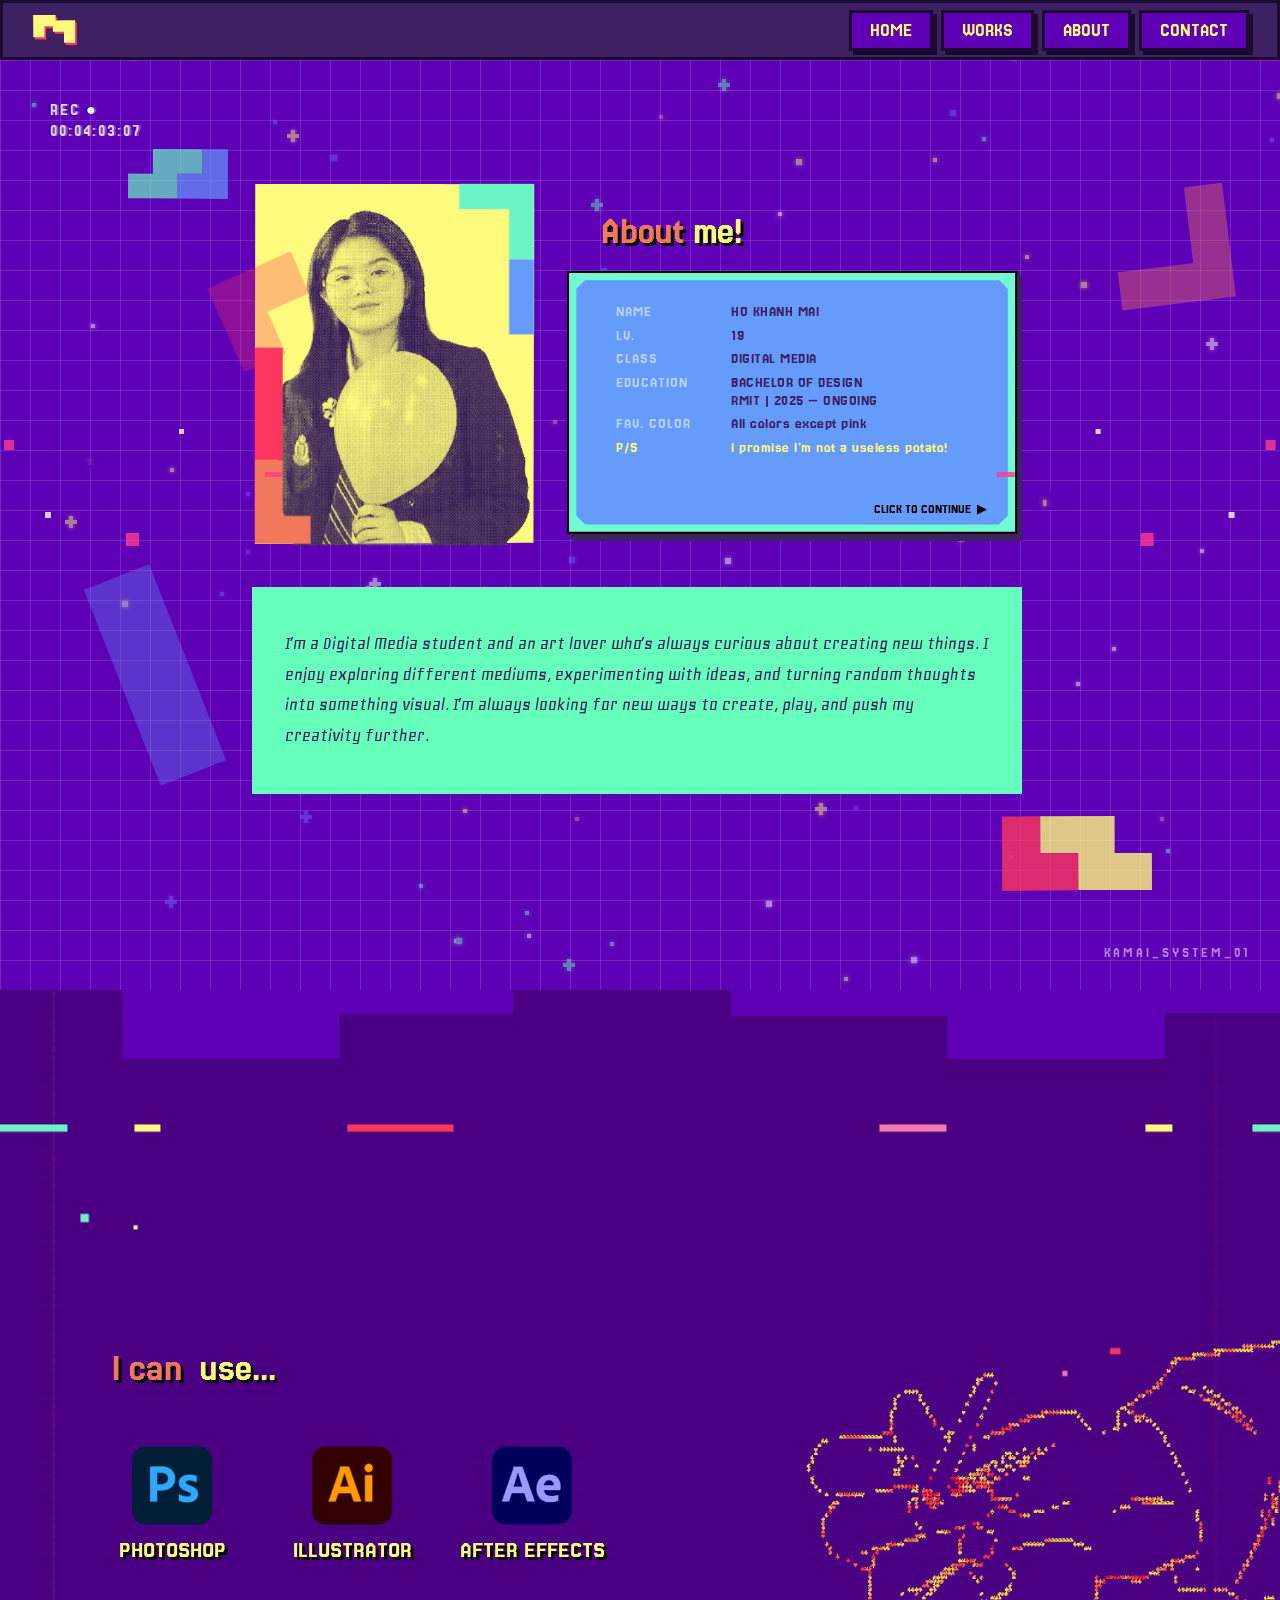
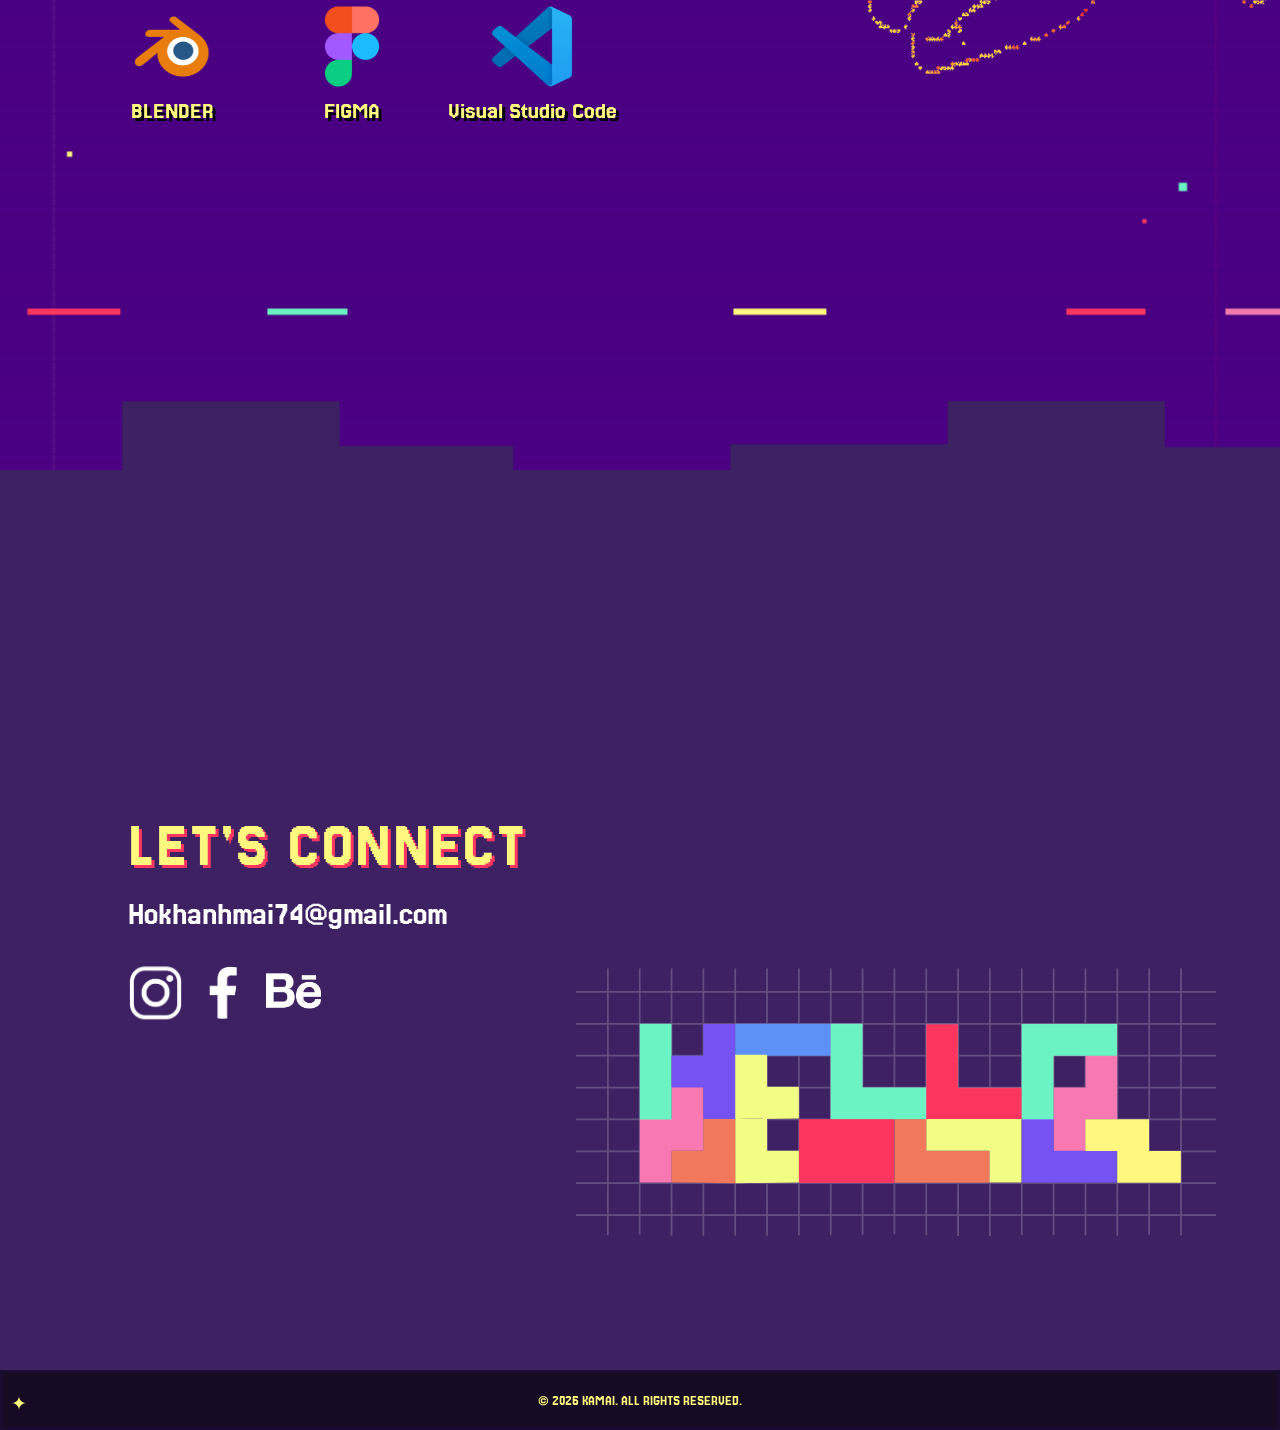
==== commit 2b476a67: "first commit" ====
--- a/web/about.html
+++ b/web/about.html
@@ -13,7 +13,6 @@
     <link href="https://fonts.googleapis.com/css2?family=Geo:ital@0;1&family=Jersey+25&display=swap" rel="stylesheet">
 <div class="">
     <nav class="nav">
-
         <a class="logo" href="index.html" aria-label="KAMAI home">
             <img src="img/About page/logo/logo.svg" alt="KAMAI">
         </a>
--- a/web/styless.css
+++ b/web/styless.css
@@ -44,7 +44,7 @@
     box-sizing: border-box;
 
     background: #3d2163;
-    border: 4px solid #1c0b30;
+    border: 3px solid #1c0b30;
 
     z-index: 100;
 }
@@ -2298,6 +2298,7 @@
     padding: 8px;
 
     background: #150b22;
+    border: 3px solid #1c0b30;
 
     z-index: 100;
 }
@@ -3427,6 +3428,7 @@
     padding: 8px;
 
     background: #150b22;
+    border: 3px solid #1c0b30;
 
     z-index: 100;
 }
@@ -3561,7 +3563,7 @@
 
         background: #3d2163;
 
-        border: 4px solid #1c0b30;
+        border: 3px solid #1c0b30;
 
         z-index: 1001;
 
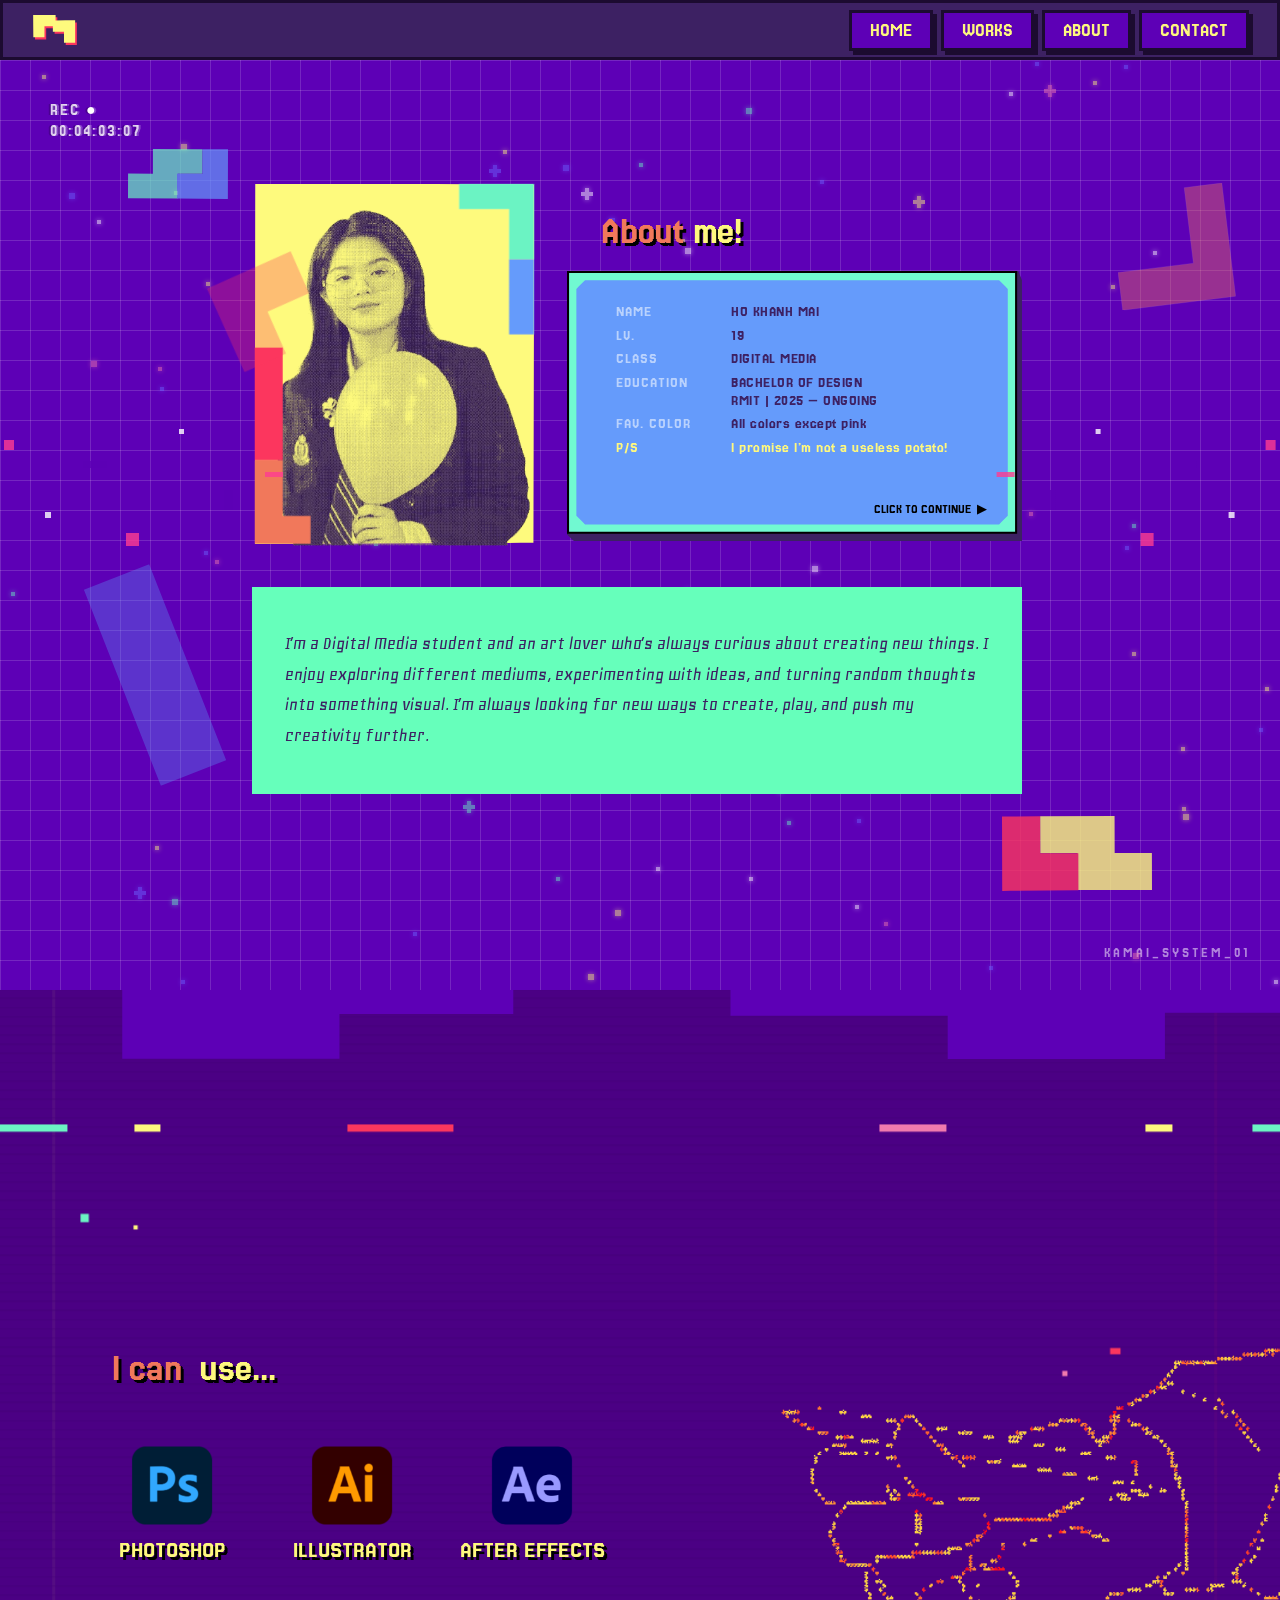
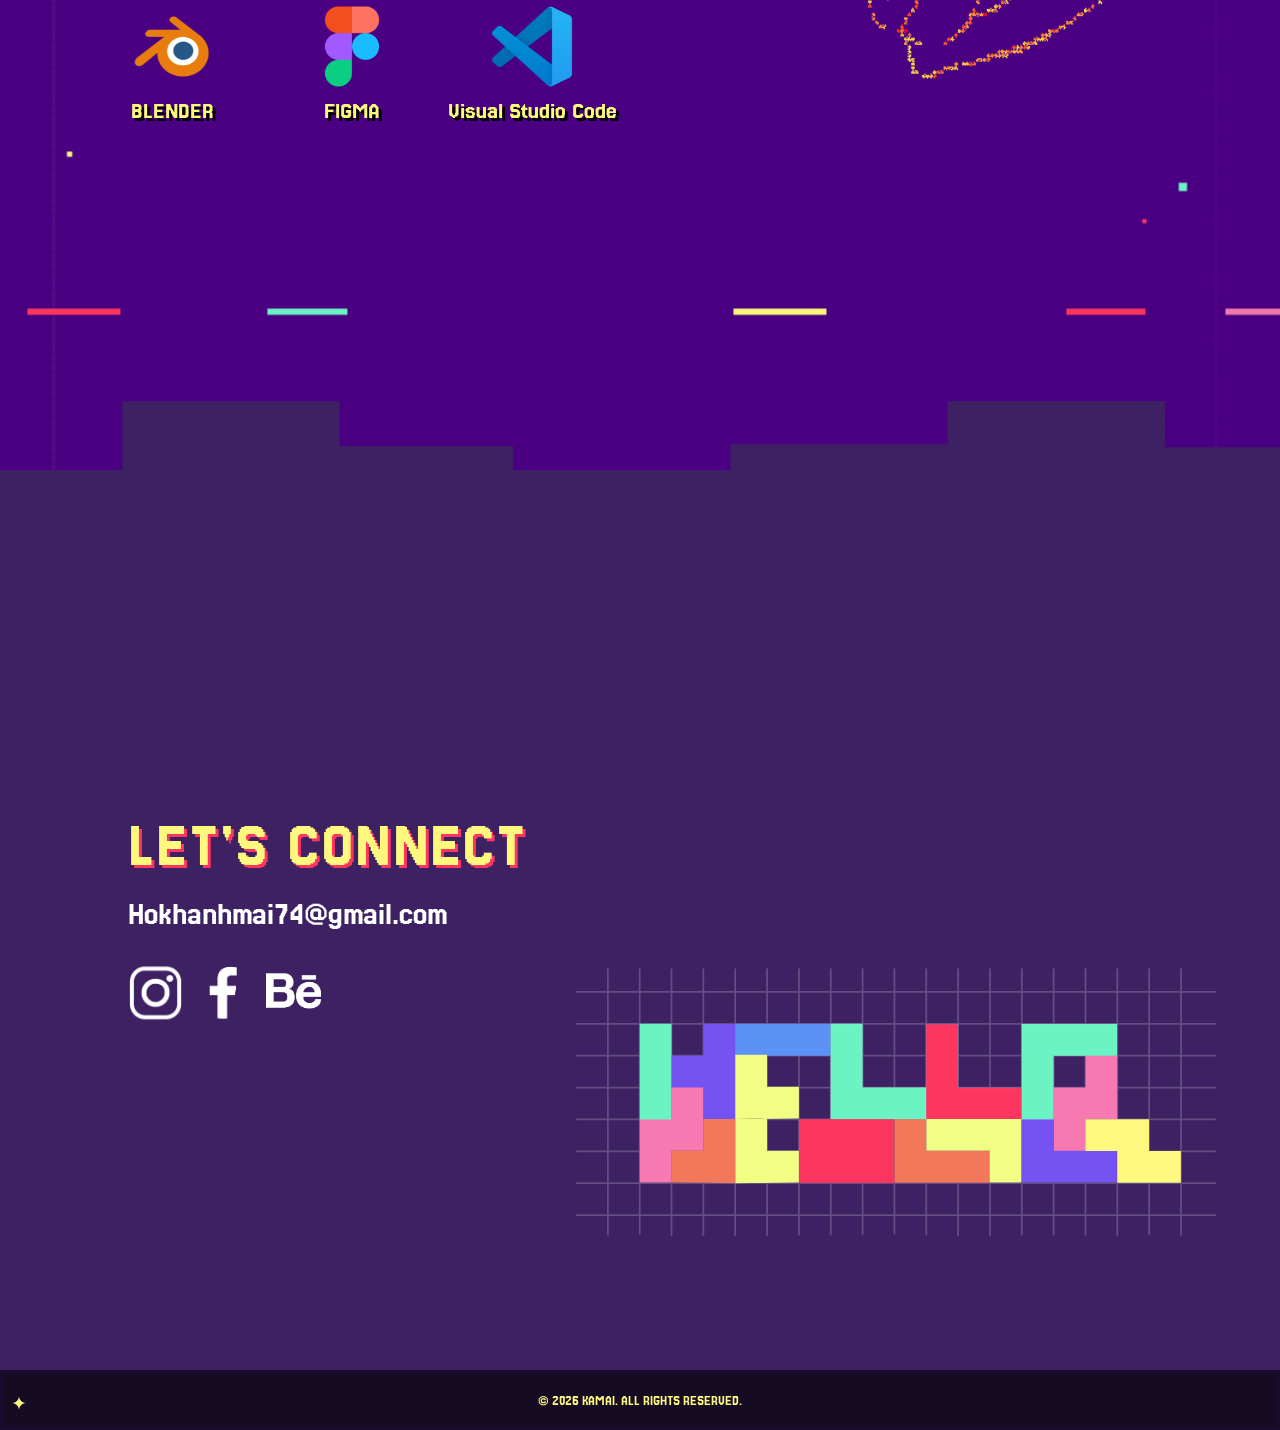
==== commit f8ed22b9: "Update project files" ====
--- a/web/about.html
+++ b/web/about.html
@@ -13,7 +13,7 @@
     <link href="https://fonts.googleapis.com/css2?family=Geo:ital@0;1&family=Jersey+25&display=swap" rel="stylesheet">
 <div class="">
     <nav class="nav">
-        <a class="logo" href="index.html" aria-label="KAMAI home">
+        <a class="logo" href="../index.html" aria-label="KAMAI home">
             <img src="img/About page/logo/logo.svg" alt="KAMAI">
         </a>
 
@@ -25,7 +25,7 @@
             <span></span>
         </label>
         <div class="nav-links">
-            <a href="index.html" class="nav-item">HOME</a>
+            <a href="../index.html" class="nav-item">HOME</a>
             <a href="work.html" class="nav-item">WORKS</a>
             <a href="about.html" class="nav-item">ABOUT</a>
             <a href="#contact" class="nav-item">CONTACT</a>
